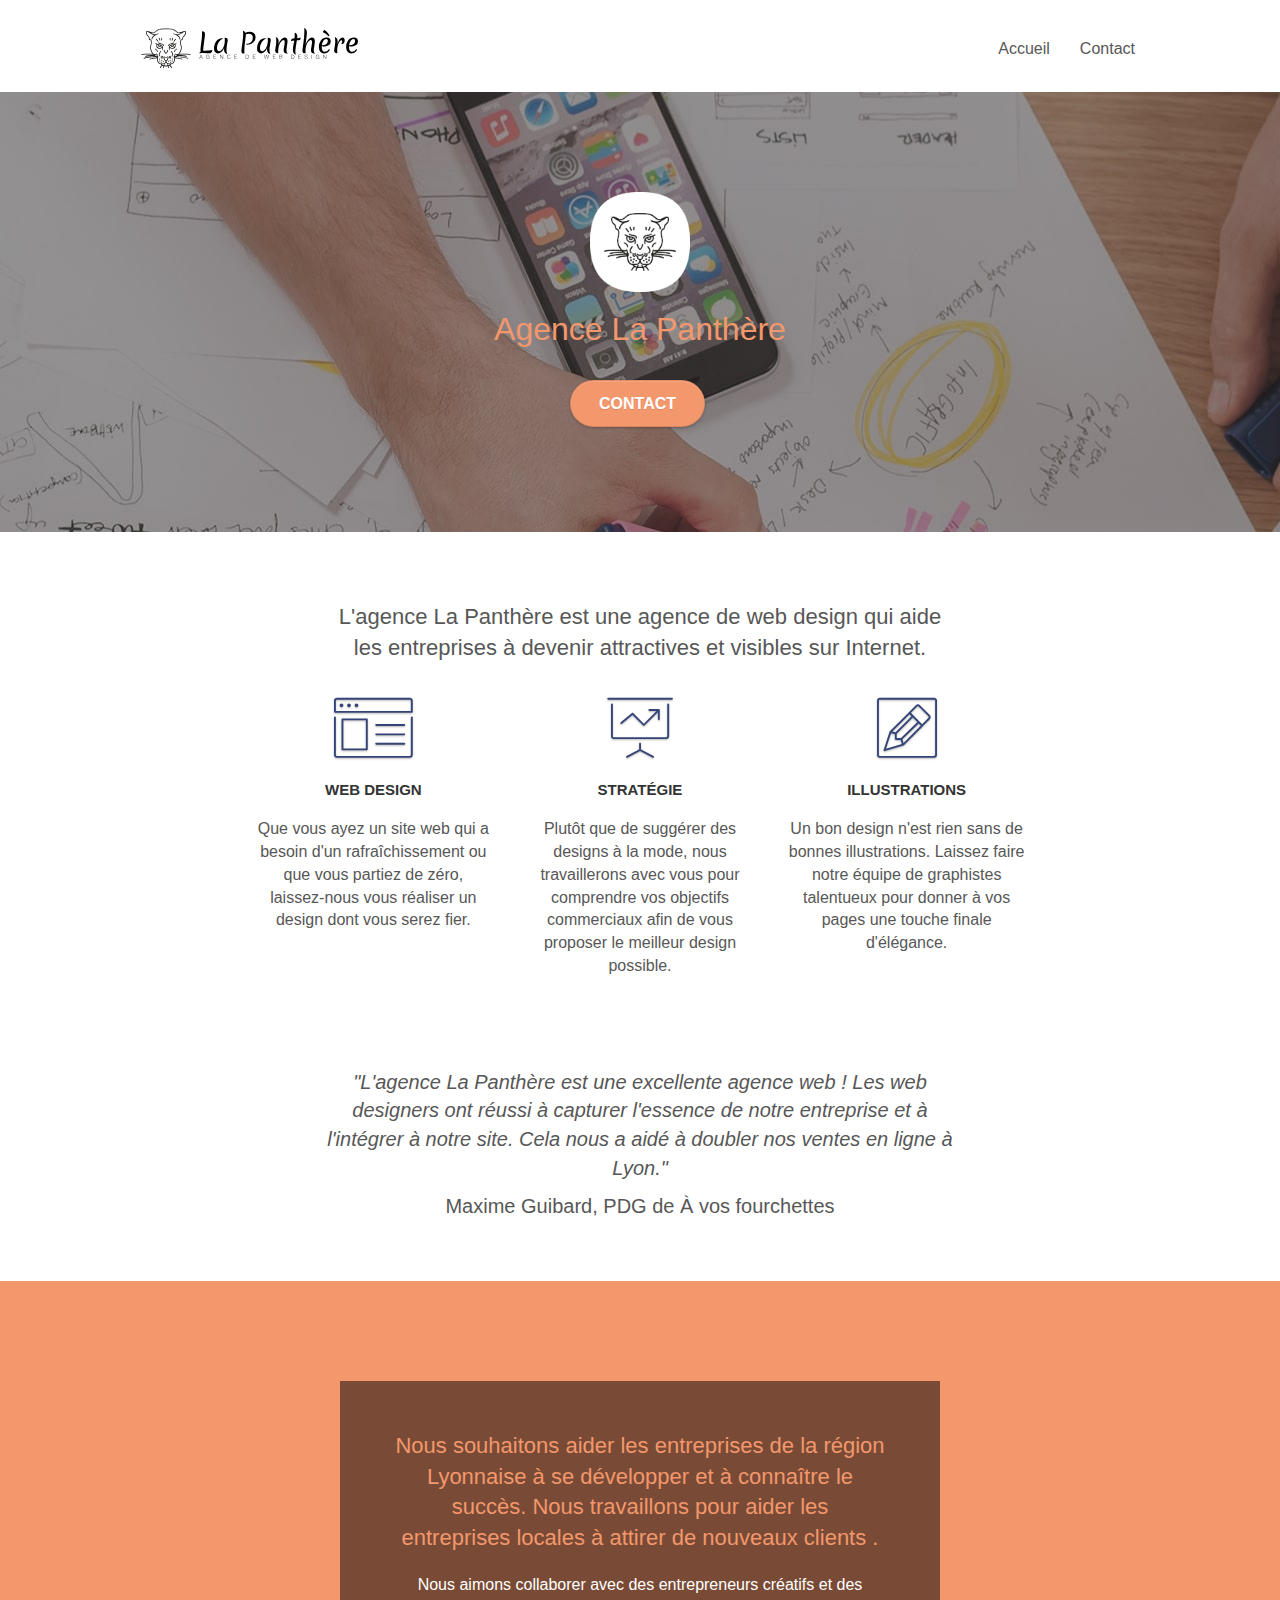
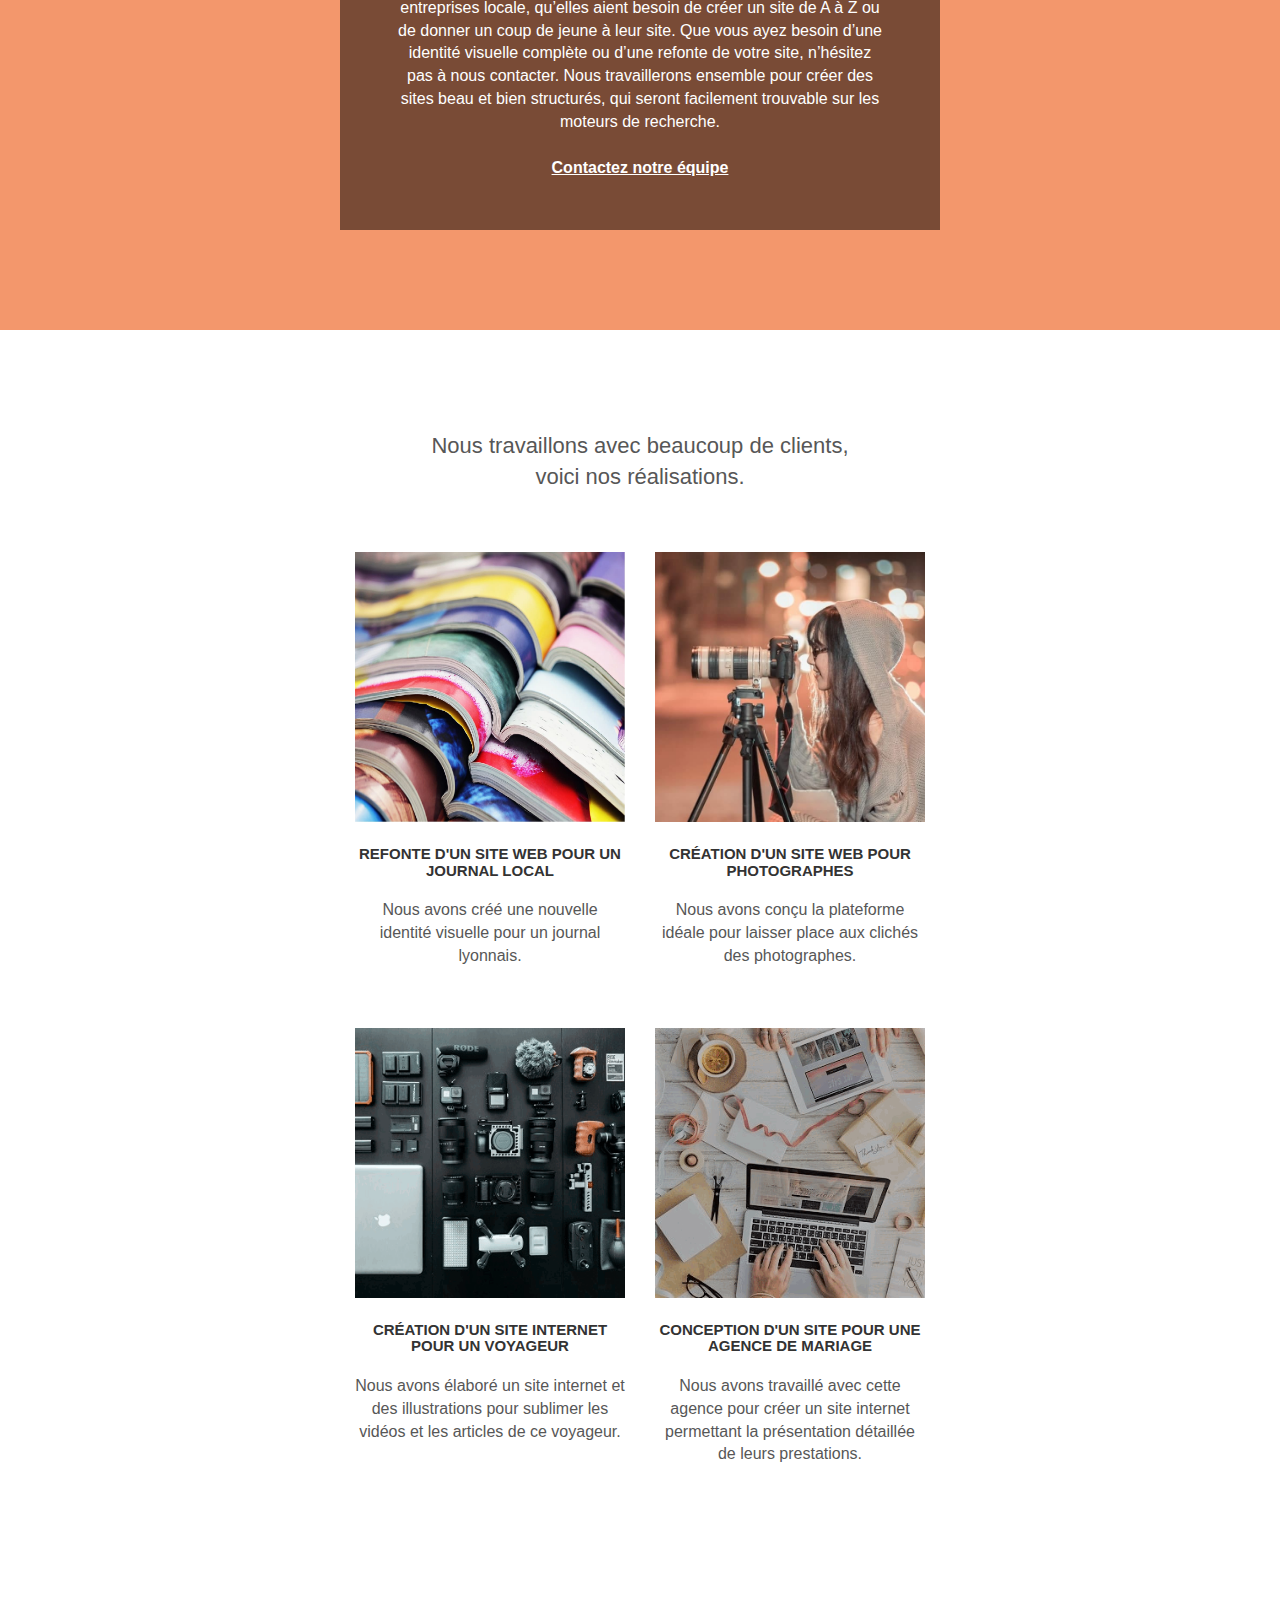
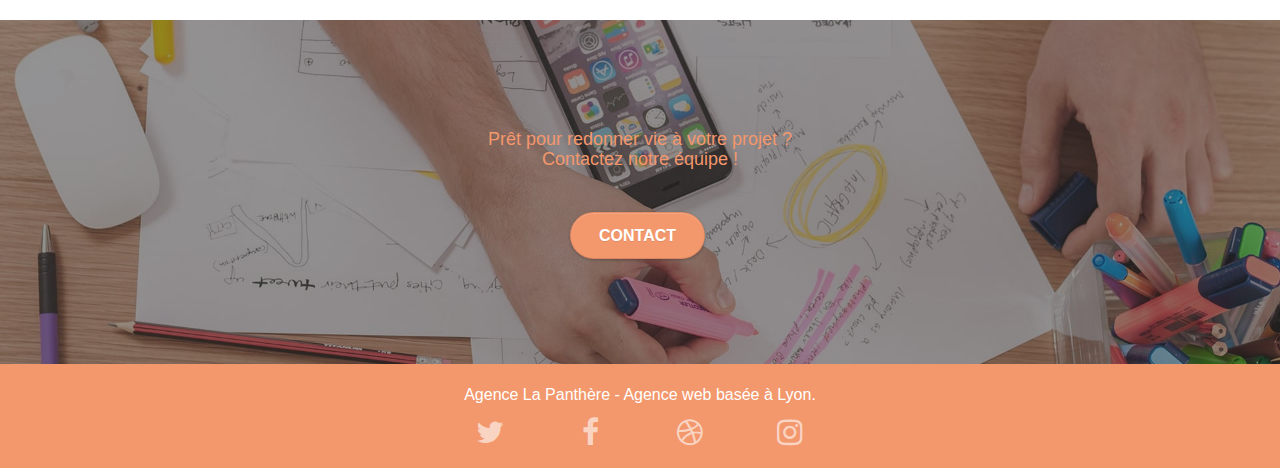
==== index.html @ 5f7db4df "mise en place description, titre, header, main, footer, et alt pour lecteur decran" ====
<!doctype html>
<html lang="fr">
<head>
    <meta charset="utf-8">
    <meta name="keywords" content="Meilleur, Agence, Entreprise, webdesign, web, design, Lyon">
    <meta name="description" content="L'agence la Panthère est une agence de web design qui aide à la création de site web">
    <meta name="viewport" content="width=device-width, initial-scale=1.0, viewport-fit=cover">
    <link rel="shortcut icon" type="image/png" href="favicon.jpg">
    
	<link rel="stylesheet" type="text/css" href="./css/bootstrap.css">
	<link rel="stylesheet" type="text/css" href="style.css">
	<link rel="stylesheet" type="text/css" href="./css/font-awesome.css">
	<link rel="stylesheet" type="text/css" href="./css/et-line.css">
	
    
	<script src="./js/jquery-2.1.0.js"></script>
	<script src="./js/bootstrap.js"></script>
	<script src="./js/blocs.js"></script>
	<script src="./js/jquery.touchSwipe.js" defer></script>
	<script src="./js/gmaps.js"></script>

    <title>La Panthère</title>

    
<!-- Analytics -->
 
<!-- Analytics END -->
    
</head>
<body>
    
<!-- bloc-0 -->
<header class="bloc bgc-white l-bloc " id="bloc-0">
	<div class="container bloc-sm">
		<nav class="navbar row">
			<div class="navbar-header">
				<a class="navbar-brand" href="index.html"><img src="img/agence-la-panthere-monochrome.svg" alt="La Panthère agence de web design basée à Lyon" height="40" /></a>
				<button id="nav-toggle" type="button" class="ui-navbar-toggle navbar-toggle" data-toggle="collapse" data-target=".navbar-1">
					<span class="sr-only">Menu de navigation</span><span class="icon-bar"></span><span class="icon-bar"></span><span class="icon-bar"></span>
				</button>
			</div>
			<div class="collapse navbar-collapse navbar-1 special-dropdown-nav">
				<ul class="site-navigation nav navbar-nav">
					<li>
						<a href="index.html">Accueil</a>
					</li>
					<li>
						<a href="page2.html">Contact</a>
					</li>
				</ul>
			</div>
		</nav>
	</div>
</header>
<!-- bloc-0 END -->
<main class="page-container">
<!-- bloc-1-presentation -->
	<div class="bgc-atomic-tangerine bg-banniere d-bloc bg-t-edge bloc-bg-texture texture-paper b-parallax" id="bloc-1-hero">
		<div class="container bloc-lg">
			<div class="row tight-width-whitespace">
				<div class="col-sm-12">
					<img src="img/logo.png" class="center-block image-resize-mode" width="100" alt="Logo Agence de web design, La Panthère" />
					<h1 class="text-center hero-bloc-text tc-white ">
						Agence La Panthère
					</h1>
					<div class="text-center">
						<a href="page2.html" class="btn btn-lg btn-clean btn-rd cta-hero btn-atomic-tangerine" id="cta-hero">Contact</a>
					</div>
				</div>
			</div>
		</div>
	</div>
	<!-- bloc-1-presentation END -->

	<!-- bloc-2-services -->
	<div class="bloc bgc-white l-bloc" id="bloc-2-services">
		<div class="container bloc-md">
			<div class="row">
				<div class="col-sm-12 text-center">
					<h2 class="TitreInfo" >L'agence La Panthère est une agence de web design qui aide les entreprises à devenir attractives et visibles sur Internet.</h2>
					
				</div>
			</div>
			<div class="row voffset-lg med-width-whitespace">
				<div class="col-sm-4">
					<div class="text-center">
						<span class="et-icon-browser sm-shadow icon-dark-slate-blue icons icon-lg"></span>
					</div>
					<h3 class="mg-md text-center">
						Web design
					</h3>
					<p class="text-center ">
						Que vous ayez un site web qui a besoin d'un rafraîchissement ou que vous partiez de zéro, laissez-nous vous réaliser un design dont vous serez fier.
					</p>
				</div>
				<div class="col-sm-4">
					<div class="text-center">
						<span class="et-icon-presentation sm-shadow icon-dark-slate-blue icons icon-lg"></span>
					</div>
					<h3 class="mg-md text-center">
						Stratégie
					</h3>
					<p class="text-center ">
						Plutôt que de suggérer des designs à la mode, nous travaillerons avec vous pour comprendre vos objectifs commerciaux afin de vous proposer le meilleur design possible.<br>
					</p>
				</div>
				<div class="col-sm-4">
					<div class="text-center">
						<span class="et-icon-edit sm-shadow icon-dark-slate-blue icons icon-lg"></span>
					</div>
					<h3 class="mg-md text-center">
						Illustrations
					</h3>
					<p class="text-center ">
						Un bon design n'est rien sans de bonnes illustrations. Laissez faire notre équipe de graphistes talentueux pour donner à vos pages une touche finale d'élégance.
					</p>
				</div>
			</div>
			<div class="row voffset-lg voffset">
				<div class="col-xs-12 col-md-8 col-md-offset-2 text-center">
					<p class="commentairesAgence">"L'agence La Panthère est une excellente agence web ! Les web designers ont réussi à capturer l'essence de notre entreprise et à l'intégrer à notre site. Cela nous a aidé à doubler nos ventes en ligne à Lyon."</p>
					<p class="auteurCommentaire">Maxime Guibard, PDG de À vos fourchettes</p>

				</div>
			</div>
		</div>
	</div>
	<!-- bloc-2-services END -->

	<!-- bloc-3-what-i-do -->
	<div class="bloc tc-white bgc-atomic-tangerine bg-presentation d-bloc bloc-bg-texture texture-paper b-parallax" id="bloc-3-what-i-do">
		<div class="container bloc-lg">
			<div class="row tight-width-whitespace black-background">
				<div class="col-sm-12">
					<h2 class="mg-md text-center tc-white">
						Nous souhaitons aider les entreprises de la région Lyonnaise à se développer et à connaître le succès. Nous travaillons pour aider les entreprises locales à attirer de nouveaux clients .<br>
					</h2>
					<p class="text-center white">
						Nous aimons collaborer avec des entrepreneurs créatifs et des entreprises locale, qu’elles aient besoin de créer un site de A à Z ou de donner un coup de jeune à leur site. Que vous ayez besoin d’une identité visuelle complète ou d’une refonte de votre site, n’hésitez pas à nous contacter. Nous travaillerons ensemble pour créer des sites beau et bien structurés, qui seront facilement trouvable sur les moteurs de recherche. <br><br><a class="ltc-white bold-link" href="page2.html">Contactez notre équipe</a><br>
					</p>
				</div>
			</div>
		</div>
	</div>
	<!-- bloc-3-what-i-do END -->

	<!-- bloc-4-portfolio -->
	<div class="bloc bgc-white bg-lines-h2-bg bg-repeat l-bloc" id="bloc-4-portfolio">
		<div class="container bloc-lg">
			<div class="row">
				<div class="col-sm-12 text-center">
					<p class="infoTravaux">Nous travaillons avec beaucoup de clients, voici nos réalisations.</p>
					
				</div>
			</div>
			<div class="row tight-width-whitespace portfolio-row">
				<div class="col-sm-6">
					<a href="#" data-lightbox="img/1.jpg" data-gallery-id="gallery-1" data-caption="Refonte d'un site web pour un journal local" data-frame="snapshot-lb"><img src="img/1.jpg" alt="Image de journaux" class="img-responsive portfolio-thumb" /></a>
					<h3 class="mg-md text-center">
						Refonte d'un site web pour un journal local
					</h3>
					<p class="text-center">
						Nous avons créé une nouvelle identité visuelle pour un journal lyonnais.
					</p>
				</div>
				<div class="col-sm-6">
					<a href="#" data-lightbox="img/2.jpg" data-gallery-id="gallery-1" data-caption="Création d'un site web pour photographes" data-frame="snapshot-lb"><img src="img/2.jpg" class="img-responsive portfolio-thumb" alt="Image d'une photographe" /></a>
					<h3 class="mg-md text-center">
						Création d'un site web pour photographes
					</h3>
					<p class="text-center">
						Nous avons conçu la plateforme idéale pour laisser place aux clichés des photographes.
					</p>
				</div>
			</div>
			<div class="row tight-width-whitespace portfolio-row">
				<div class="col-sm-6">
					<a href="#" data-lightbox="img/3.bmp" data-gallery-id="gallery-1" data-caption="Création d'un site internet pour un voyageur" data-frame="snapshot-lb"><img src="img/3.bmp" class="img-responsive portfolio-thumb" alt="Image d'équipements de voyageur"/></a>
					<h3 class="mg-md text-center">
						Création d'un site internet pour un voyageur
					</h3>
					<p class="text-center">
						Nous avons élaboré un site internet et des illustrations pour sublimer les vidéos et les articles de ce voyageur.
					</p>
				</div>
				<div class="col-sm-6">
					<a href="#" data-lightbox="img/4.bmp" data-gallery-id="gallery-1" data-caption="Conception d'un site pour une agence de mariage" data-frame="snapshot-lb"><img src="img/4.bmp" class="img-responsive portfolio-thumb" alt="Image d'une agence de mariage" /></a>
					<h3 class="mg-md text-center">
						Conception d'un site pour une agence de mariage
					</h3>
					<p class="text-center">
						Nous avons travaillé avec cette agence pour créer un site internet permettant la présentation détaillée de leurs prestations.
					</p>
				</div>
			</div>
		</div>
	</div>
	<!-- bloc-4-portfolio END -->

	<!-- bloc-5-cta -->
	<div class="bloc bgc-dark-slate-blue bg-banniere d-bloc bloc-bg-texture texture-paper" id="bloc-5-cta">
		<div class="container bloc-lg">
			<div class="row">
				<h4 class="mg-md text-center tc-white"  >
					Prêt pour redonner vie à votre projet ?<br>Contactez notre équipe !
				</h4>
				<div class="col-sm-12 text-center">
					<a href="page2.html" class="btn btn-atomic-tangerine btn-clean btn-rd btn-lg cta-hero">Contact</a>
				</div>
			</div>
		</div>
	</div>
</main>
<!-- bloc-5-cta END -->

<!-- Footer - bloc-8 -->
<footer class="bloc bgc-atomic-tangerine d-bloc" id="bloc-8">
	<div class="container bloc-sm">
		<div class="row">
			<div class="col-sm-12">
				<p class="text-center white">
					Agence La Panthère - Agence web basée à Lyon.<br>
				</p>
				<div class="row row-no-gutters social">
					<div class="col-sm-3">
						<div class="text-center">
							<a class="social" href="#" alt="Twitter" ><span class="fa fa-twitter icon-md"></span></a>
						</div>
					</div>
					<div class="col-sm-3">
						<div class="text-center">
							<a class="social" href="#" aria-label="Facebook"><span class="fa fa-facebook icon-md"></span></a>
						</div>
					</div>
					<div class="col-sm-3">
						<div class="text-center">
							<a class="social" href="#" aria-label="Dribbble"><span class="fa fa-dribbble icon-md"></span></a>
						</div>
					</div>
					<div class="col-sm-3">
						<div class="text-center">
							<a class="social" href="#" aria-label="Instagram"><span class="fa fa-instagram icon-md"></span></a>
						</div>
					</div>
					
				</div>
				
			</div>
		</div>
	</div>
</footer>
<!-- Footer - bloc-8 END -->
    

</body>
</html>
---- style.css ----
body {
    margin: 0;
    padding: 0;
    background: #FFF;
    overflow-x: hidden;
    -webkit-font-smoothing: antialiased;
    -moz-osx-font-smoothing: grayscale;
}

a,
button {
    transition: all .3s ease-in-out;
    outline: none!important;
}

a:hover {
    text-decoration: none;
    cursor: pointer;
}

#page-loading-blocs-notifaction {
    position: fixed;
    top: 0;
    bottom: 0;
    width: 100%;
    z-index: 100000;
    background: #FFFFFF url("img/pageload-spinner.gif") no-repeat center center;
}

.bloc {
    width: 100%;
    clear: both;
    background: 50% 50% no-repeat;
    padding: 0 50px;
    -webkit-background-size: cover;
    -moz-background-size: cover;
    -o-background-size: cover;
    background-size: cover;
    position: relative;
}

.bloc .container {
    padding-left: 0;
    padding-right: 0;
}

.bloc-lg {
    padding: 100px 50px;
}

.bloc-md {
    padding: 50px;
}

.bloc-sm {
    padding: 20px 50px;
}

.bg-center,
.bg-l-edge,
.bg-r-edge,
.bg-t-edge,
.bg-b-edge,
.bg-tl-edge,
.bg-bl-edge,
.bg-tr-edge,
.bg-br-edge,
.bg-repeat {
    -webkit-background-size: auto!important;
    -moz-background-size: auto!important;
    -o-background-size: auto!important;
    background-size: auto!important;
}

.bg-repeat {
    background: repeat;
}

.bg-t-edge {
    background: top no-repeat;
}

.bloc-bg-texture::before {
    content: "";
    background-size: 2px 2px;
    position: absolute;
    top: 0;
    bottom: 0;
    left: 0;
    right: 0;
}

.texture-paper::before {
    
    background-size: 280px 280px;
}

.b-parallax {
    background-attachment: fixed;
}

.d-bloc {
    color: rgba(255, 255, 255, .7);
}

.d-bloc button:hover {
    color: rgba(255, 255, 255, .9);
}

.d-bloc .icon-round,
.d-bloc .icon-square,
.d-bloc .icon-rounded,
.d-bloc .icon-semi-rounded-a,
.d-bloc .icon-semi-rounded-b {
    border-color: rgba(255, 255, 255, .9);
}

.d-bloc .divider-h span {
    border-color: rgba(255, 255, 255, .2);
}

.d-bloc .a-btn,
.d-bloc .navbar a,
.d-bloc .navbar-brand,
.d-bloc a .icon-sm,
.d-bloc a .icon-md,
.d-bloc a .icon-lg,
.d-bloc a .icon-xl,
.d-bloc h1 a,
.d-bloc h2 a,
.d-bloc h3 a,
.d-bloc h4 a,
.d-bloc h5 a,
.d-bloc h6 a,
.d-bloc p a {
    color: rgba(255, 255, 255, .6);
}

.d-bloc .a-btn:hover,
.d-bloc .navbar a:hover,
.d-bloc .navbar-brand:hover,
.d-bloc a:hover .icon-sm,
.d-bloc a:hover .icon-md,
.d-bloc a:hover .icon-lg,
.d-bloc a:hover .icon-xl,
.d-bloc h1 a:hover,
.d-bloc h2 a:hover,
.d-bloc h3 a:hover,
.d-bloc h4 a:hover,
.d-bloc h5 a:hover,
.d-bloc h6 a:hover,
.d-bloc p a:hover {
    color: rgba(255, 255, 255, 1);
}

.d-bloc .navbar-toggle .icon-bar {
    background: rgba(255, 255, 255, 1);
}

.d-bloc .btn-wire,
.d-bloc .btn-wire:hover {
    color: rgba(255, 255, 255, 1);
    border-color: rgba(255, 255, 255, 1);
}

.d-bloc .panel {
    color: rgba(0, 0, 0, .5);
}

.d-bloc .panel button:hover {
    color: rgba(0, 0, 0, .7);
}

.d-bloc .panel icon {
    border-color: rgba(0, 0, 0, .7);
}

.d-bloc .panel .divider-h span {
    border-color: rgba(0, 0, 0, .1);
}

.d-bloc .panel .a-btn {
    color: rgba(0, 0, 0, .6);
}

.d-bloc .panel .a-btn:hover {
    color: rgba(0, 0, 0, 1);
}

.d-bloc .panel .btn-wire,
.d-bloc .panel .btn-wire:hover {
    color: rgba(0, 0, 0, .7);
    border-color: rgba(0, 0, 0, .3);
}

.d-bloc .panel,
.l-bloc {
    color: rgba(0, 0, 0, .5);
}

.d-bloc .panel button:hover,
.l-bloc button:hover {
    color: rgba(0, 0, 0, .7);
}

.l-bloc .icon-round,
.l-bloc .icon-square,
.l-bloc .icon-rounded,
.l-bloc .icon-semi-rounded-a,
.l-bloc .icon-semi-rounded-b {
    border-color: rgba(0, 0, 0, .7);
}

.d-bloc .panel .divider-h span,
.l-bloc .divider-h span {
    border-color: rgba(0, 0, 0, .1);
}

.d-bloc .panel .a-btn,
.l-bloc .a-btn,
.l-bloc .navbar a,
.l-bloc .navbar-brand,
.l-bloc a .icon-sm,
.l-bloc a .icon-md,
.l-bloc a .icon-lg,
.l-bloc a .icon-xl,
.l-bloc h1 a,
.l-bloc h2 a,
.l-bloc h3 a,
.l-bloc h4 a,
.l-bloc h5 a,
.l-bloc h6 a,
.l-bloc p a {
    color: rgba(0, 0, 0, .6);
}

.d-bloc .panel .a-btn:hover,
.l-bloc .a-btn:hover,
.l-bloc .navbar a:hover,
.l-bloc .navbar-brand:hover,
.l-bloc a:hover .icon-sm,
.l-bloc a:hover .icon-md,
.l-bloc a:hover .icon-lg,
.l-bloc a:hover .icon-xl,
.l-bloc h1 a:hover,
.l-bloc h2 a:hover,
.l-bloc h3 a:hover,
.l-bloc h4 a:hover,
.l-bloc h5 a:hover,
.l-bloc h6 a:hover,
.l-bloc p a:hover {
    color: rgba(0, 0, 0, 1);
}

.l-bloc .navbar-toggle .icon-bar {
    color: rgba(0, 0, 0, .6);
}

.d-bloc .panel .btn-wire,
.d-bloc .panel .btn-wire:hover,
.l-bloc .btn-wire,
.l-bloc .btn-wire:hover {
    color: rgba(0, 0, 0, .7);
    border-color: rgba(0, 0, 0, .3);
}

.voffset {
    margin-top: 30px;
}

.voffset-lg {
    margin-top: 80px;
}

.row-no-gutters {
    margin-right: 0;
    margin-left: 0;
}

.row.row-no-gutters > [class^="col-"],
.row.row-no-gutters > [class*=" col-"] {
    padding-right: 0;
    padding-left: 0;
}

#bloc-1-hero h1 {
    font-size: 32px;
}

.navbar {
    margin-bottom: 0;
    z-index: 1;
}

.navbar-brand {
    height: auto;
    padding: 3px 15px;
    font-size: 25px;
    font-weight: normal;
    font-weight: 600;
    line-height: 44px;
}

.navbar-brand img {
    max-height: 200px;
    margin: 0 5px 0 0;
    display: inline;
}

.navbar-brand img[src$=svg] {
    min-width: 100px;
}

.nav-center .navbar-brand img {
    margin: 0;
}

.navbar .nav {
    padding-top: 2px;
    margin-right: -16px;
    float: right;
    z-index: 1;
}

.nav > li {
    float: left;
    margin-top: 4px;
    font-size: 16px;
}

.navbar-nav .open .dropdown-menu > li > a {
    text-align: inherit;
}

.nav > li a:hover,
.nav > li a:focus {
    background: transparent;
}

.navbar-toggle {
    margin: 10px 10px 0 0;
    border: 0px;
}

.navbar-toggle:hover {
    background: transparent!important;
}

.navbar-toggle .icon-bar {
    background-color: rgba(0, 0, 0, .5);
    width: 26px;
}

.nav-invert .navbar .nav {
    float: left;
}

.nav-invert .navbar-header,
.nav-invert .navbar-brand {
    float: right;
    position: relative;
    z-index: 2;
}

@media (min-width: 768px) {
    .site-navigation {
        position: absolute;
        top: 50%;
        right: 20px;
        transform: translate(0, -50%);
        -webkit-transform: translateY(-50%);
    }
    .nav > li .dropdown-menu a,
    .nav > li .dropdown-menu a:hover {
        color: #484848;
    }
    .nav-invert .site-navigation {
        left: 0;
        right: 0;
    }
    .nav-center {
        text-align: center;
    }
    .nav-center .navbar-header {
        width: 100%;
    }
    .nav-center .navbar-header,
    .nav-center .navbar-brand,
    .nav-center .nav > li {
        float: none;
        display: inline-block;
    }
    .nav-center .site-navigation {
        position: relative;
        width: 100%;
        right: 0;
        margin-right: 0px;
        margin-top: 20px;
    }
    .nav-center.mini-nav .navbar-toggle {
        float: none;
        margin: 10px auto 0;
    }
}

.nav > li > .dropdown a {
    background: none!important;
    display: block;
    padding: 14px 15px;
}

nav .caret {
    margin: 0 5px;
}

.dropdown-menu .dropdown-menu {
    top: -8px;
    left: 100%;
}

.dropdown-menu .dropmenu-flow-right {
    top: 100%;
    left: 0;
    margin-left: -1px;
    border-top-left-radius: 0;
    border-top-right-radius: 0;
}

.dropdown-menu .dropdown span {
    border: 4px solid black;
    border-top-color: transparent;
    border-right-color: transparent;
    border-bottom-color: transparent;
    margin: 6px -5px 0 0!important;
    float: right;
}

.mg-md {
    margin-top: 10px;
    margin-bottom: 20px;
}

.mg-lg {
    margin-top: 10px;
    margin-bottom: 40px;
}

.btn {
    margin: 0 5px 5px 0;
}

.btn.pull-right {
    margin: 0 0 5px 5px;
}

.btn-d,
.btn-d:hover,
.btn-d:focus {
    color: #FFF;
    background: rgba(0, 0, 0, .3);
}

button {
    outline: none!important;
}

.btn-rd {
    border-radius: 40px;
}

.btn-clean {
    border: 1px solid rgba(0, 0, 0, .08);
    border-bottom-color: rgba(0, 0, 0, .1);
    text-shadow: 0 1px 0 rgba(0, 0, 1, .1);
    box-shadow: 0 1px 3px rgba(0, 0, 1, .25), inset 0 1px 0 0 rgba(255, 255, 255, .15);
}

.icon-md {
    font-size: 30px!important;
}

.icon-lg {
    font-size: 60px!important;
}

.sm-shadow {
    text-shadow: 0 1px 2px rgba(0, 0, 0, .3);
}

.panel-sq,
.panel-sq .panel-heading,
.panel-sq .panel-footer {
    border-radius: 0;
}

.panel-rd {
    border-radius: 30px;
}

.panel-rd .panel-heading {
    border-radius: 29px 29px 0 0;
}

.panel-rd .panel-footer {
    border-radius: 0 0 29px 29px;
}

.form-control {
    border-color: rgba(0, 0, 0, .1);
    box-shadow: none;
}

.scrollToTop {
    width: 40px;
    height: 40px;
    position: fixed;
    bottom: 20px;
    right: 20px;
    opacity: 0;
    z-index: 500;
    transition: all .3s ease-in-out;
}

.scrollToTop span {
    margin-top: 6px;
}

.showScrollTop {
    font-size: 14px;
    opacity: 1;
}

a[data-lightbox] {
    position: relative;
    display: block;
    text-align: center;
}

a[data-lightbox]:hover::before {
    content: "+";
    font-family: "HelveticaNeue-Light", "Helvetica Neue Light", "Helvetica Neue", Helvetica, Arial;
    font-size: 32px;
    width: 50px;
    height: 50px;
    margin-left: -25px;
    border-radius: 50%;
    background: rgba(0, 0, 0, .6);
    color: #FFF;
    font-weight: 100;
    z-index: 1;
    position: absolute;
    top: 50%;
    transform: translateY(-50%);
    -webkit-transform: translateY(-50%);
}

a[data-lightbox]:hover img {
    opacity: 0.6;
    -webkit-animation-fill-mode: none;
    animation-fill-mode: none;
}

#lightbox-modal {
    display: flex;
    align-items: center;
}

#lightbox-modal .modal-dialog {
    width: 90%;
    max-width: 900px;
    margin: 0 auto 0;
}

#lightbox-modal .modal-dialog img {
    max-height: 90vh;
    margin: 0 auto;
}

.lightbox-caption {
    padding: 20px;
    color: #FFF;
    background: rgba(0, 0, 0, .5);
    position: absolute;
    left: 15px;
    right: 15px;
    bottom: 5px;
}

.close-lightbox {
    color: #FFF;
    font-size: 30px;
    position: absolute;
    top: 20px;
    right: 20px;
    z-index: 20;
    background: rgba(0, 0, 0, .5);
    border: none;
    line-height: 30px;
    padding: 0 9px 5px;
    opacity: 0.3;
}

.close-lightbox:hover,
.next-lightbox:hover,
.prev-lightbox:hover {
    opacity: 1.0;
    color: #FFF;
}

.next-lightbox,
.prev-lightbox {
    font-size: 20px;
    color: rgba(255, 255, 255, .9);
    background: rgba(0, 0, 0, .5);
    transition: all .2s ease-in-out;
    position: absolute;
    top: 45%;
    z-index: 1;
    opacity: 0.4;
}

.next-lightbox {
    padding: 6px 8px 1px 13px;
    right: 25px;
}

.prev-lightbox {
    padding: 6px 13px 1px 10px;
    left: 25px;
}

.snapshot-lb .modal-body {
    padding-bottom: 45px;
}

.snapshot-lb .lightbox-caption {
    padding: 0;
    color: rgba(0, 0, 0, .5);
    background: none;
}

h1,
h2,
h3,
h4,
h5,
h6,
p,
label,
.btn,
a {
    font-family: "helvetica";
    font-weight: 400;
    color: #575757!important;
}

.container {
    max-width: 1000px;
}

.hero-bloc-text {
    font-size: 38px;
}

.hero-bloc-text-sub {
    font-size: 36px;
}

.statement-bloc-text {
    line-height: 26px;
    font-style: italic;
    font-size: 20px;
    text-align: center;
    font-weight: lighter;
    max-width: 520px;
    margin: auto auto auto auto;
}

p {
    font-size: 16px;
}

.commentairesAgence {

    font-style: italic;
    font-size: 2rem;
}


.auteurCommentaire {
    font-size: 2rem;
    
}

.infoTravaux {
    font-size: 2.2rem;
    padding: 0 27%;
}

.tight-width-whitespace {
    max-width: 600px;
    margin: auto auto auto auto;
}

.h1 {
    font-size: 20px;
    font-family: "Open Sans";
}

.cta-hero {
    margin-top: 22px;
    color: #FFFFFF!important;
    text-transform: uppercase;
    padding: 12px 28px 12px 28px;
    font-size: 16px;
    font-weight: 700;
}

.social {
    max-width: 400px;
    margin: auto auto auto auto;
}

h2 {
    font-size: 22px;
    line-height: 1.4em;
}

h3 {
    font-size: 15px;
    text-transform: uppercase;
    font-weight: 700;
    color: #333333!important;
}

.med-width-whitespace {
    max-width: 800px;
    margin: auto auto auto auto;
    box-shadow: 0px 0px 0px #000000;
}

h1 {
    color: #333333!important;
}

.TitreInfo {
    padding: 0 19%;
}

h4 {
    color: #333333!important;
}

.icons {
    margin-bottom: 14px;
    margin-top: 24px;
}

.white {
    color: #FFFFFF!important;
}

.portfolio-thumb {
    margin-bottom: 24px;
}

.portfolio-row {
    margin-bottom: 44px;
    margin-top: 50px;
}

.avatar {
    box-shadow: 0px 4px 9px rgba(0, 0, 0, 0.3);
}

.black-background {
    background-color: rgba(0, 0, 0, 0.5);
    padding: 40px 40px 40px 40px;
}

.bold-link {
    font-weight: 900;
    text-decoration: underline!important;
}

.bgc-white {
    background-color: #FFFFFF;
}

.bgc-dark-slate-blue {
    background-color: #364577;
}

.bgc-atomic-tangerine {
    background-color: #F3976C;
}

.tc-white {
    color: #F3976C!important;
}

.color-white {
    color: #FFF !important;
}

.btn-atomic-tangerine {
    background: #F3976C;
    color: #FFFFFF!important;
}

.btn-atomic-tangerine:hover {
    background: #c27956!important;
    color: #FFFFFF!important;
}

.ltc-white {
    color: #FFFFFF!important;
}

.ltc-white:hover {
    color: #cccccc!important;
}

.ltc-atomic-tangerine {
    color: #F3976C!important;
}

.ltc-atomic-tangerine:hover {
    color: #c27956!important;
}

.icon-dark-slate-blue {
    color: #364577!important;
    border-color: #364577!important;
}

.bg-dots-bg {
    background-image: url("img/agence-la-panthere.jpg");
}



.bg-banniere {
    background-image: url("img/agence-la-panthere.jpg");
    
}

.bg-presentation {
    background-image: url("img/image-de-presentation.bmp");
}

@media (max-width: 1024px) {
    .bloc {
        padding-left: 20px;
        padding-right: 20px;
    }
    .bloc.full-width-bloc,
    .bloc-tile-2.full-width-bloc .container,
    .bloc-tile-3.full-width-bloc .container,
    .bloc-tile-4.full-width-bloc .container {
        padding-left: 0;
        padding-right: 0;
    }
}

@media (max-width: 992px) and (min-width: 768px) {
    .navbar .nav {
        max-width: 80%
    }
    .nav-center.navbar .nav {
        max-width: 100%
    }
    .col-sm-12 {
        float: initial;
    }
}

@media only screen and (min-device-width: 768px) and (max-device-width: 1024px) and (orientation: landscape) {
    .b-parallax {
        background-attachment: scroll;
    }
}

@media only screen and (min-device-width: 1024px) and (max-device-width: 1366px) and (-webkit-min-device-pixel-ratio: 1.5) {
    .b-parallax {
        background-attachment: scroll;
    }
}

@media (max-width: 991px) {
    .container {
        width: 100%;
    }
    .b-parallax {
        background-attachment: scroll;
    }
    .page-container,
    #hero-bloc {
        overflow-x: hidden;
        position: relative;
    }
    .bloc {
        padding-left: constant(safe-area-inset-left);
        padding-right: constant(safe-area-inset-right);
    }
    .bloc-group,
    .bloc-group .bloc {
        display: block;
        width: 100%;
    }
    .bloc-fill-screen .fill-bloc-top-edge,
    .bloc-fill-screen .fill-bloc-bottom-edge {
        padding: 0 20px;
        padding-left: constant(safe-area-inset-left);
        padding-right: constant(safe-area-inset-right);
    }
}

@media (max-width: 767px) {
    .page-container {
        overflow-x: hidden;
        position: relative;
    }
    h1,
    h2,
    h3,
    h4,
    h5,
    h6,
    p,
    #disqus_thread {
        padding-left: 10px!important;
        padding-right: 10px!important;
    }
    .b-parallax {
        background-attachment: scroll;
    }
    .navbar .nav {
        padding-top: 0;
        border-top: 1px solid rgba(0, 0, 0, .2);
        float: none!important;
    }
    .navbar.row {
        margin-left: 0;
        margin-right: 0;
    }
    .site-navigation {
        position: inherit;
        transform: none;
        -webkit-transform: none;
        -ms-transform: none;
    }
    .nav > li {
        margin-top: 0;
        border-bottom: 1px solid rgba(0, 0, 0, .1);
        background: rgba(0, 0, 0, .05);
        text-align: left;
        padding-left: 15px;
        width: 100%;
    }
    .nav > li:hover {
        background: rgba(0, 0, 0, .08);
    }

    img, .img-responsive {

        display: initial;

    }
    .dropdown .dropdown a .caret {
        float: none;
        margin: 5px 0 0 10px!important;
        border: 4px solid black;
        border-bottom-color: transparent;
        border-right-color: transparent;
        border-left-color: transparent;
    }
    #hero-bloc .navbar .nav {
        background: rgba(0, 0, 0, .8);
    }
    #hero-bloc .navbar .nav a {
        color: rgba(255, 255, 255, .6);
    }
    .hero {
        padding: 50px 0;
    }
    .hero-nav {
        left: -1px;
        right: -1px;
    }
    .navbar-collapse {
        padding: 0;
        overflow-x: hidden;
        -webkit-box-shadow: none;
        box-shadow: none;
    }
    .navbar-brand img {
        max-height: 40px;
        width: auto;
    }
    .nav-invert .navbar-header {
        float: none;
        width: 100%;
    }
    .nav-invert .navbar-toggle {
        float: left;
        margin-left: 10px;
    }
    .bloc {
        padding-left: 0;
        padding-right: 0;
    }
    .bloc-xxl,
    .bloc-xl,
    .bloc-lg {
        padding: 40px 0;
    }
    .bloc-sm,
    .bloc-md {
        padding-left: 0;
        padding-right: 0;
    }
    .bloc-tile-2 .container,
    .bloc-tile-3 .container,
    .bloc-tile-4 .container,
    .bloc-fill-screen .fill-bloc-top-edge,
    .bloc-fill-screen .fill-bloc-bottom-edge {
        padding-left: 0;
        padding-right: 0;
    }
    .a-block {
        padding: 0 10px;
    }
    .btn-dwn {
        display: none;
    }
    .voffset {
        margin-top: 5px;
    }
    .voffset-md {
        margin-top: 20px;
    }
    .voffset-lg {
        margin-top: 30px;
    }
    form {
        padding: 5px;
    }
    .close-lightbox {
        display: inline-block;
    }
    .blocsapp-device-iphone5 {
        background-size: 216px 425px;
        padding-top: 60px;
        width: 216px;
        height: 425px;
    }
    .blocsapp-device-iphone5 img {
        width: 180px;
        height: 320px;
    }
}

@media (max-width: 400px) {
    .bloc {
        padding-left: 0;
        padding-right: 0;
    }
}

@media (max-width: 767px) {
    .bloc-mob-center-text {
        text-align: center;
    }
}
---- css/et-line.css ----
@font-face {
    font-family: et-line;
    src: url(../fonts/et-line.eot);
    src: url(../fonts/et-line.eot?#iefix) format('embedded-opentype'), url(../fonts/et-line.woff) format('woff'), url(../fonts/et-line.ttf) format('truetype'), url(../fonts/et-line.svg#et-line) format('svg');
    font-weight: 400;
    font-style: normal
}

.et-icon-adjustments,
.et-icon-alarmclock,
.et-icon-anchor,
.et-icon-aperture,
.et-icon-attachment,
.et-icon-bargraph,
.et-icon-basket,
.et-icon-beaker,
.et-icon-bike,
.et-icon-book-open,
.et-icon-briefcase,
.et-icon-browser,
.et-icon-calendar,
.et-icon-camera,
.et-icon-caution,
.et-icon-chat,
.et-icon-circle-compass,
.et-icon-clipboard,
.et-icon-clock,
.et-icon-cloud,
.et-icon-compass,
.et-icon-desktop,
.et-icon-dial,
.et-icon-document,
.et-icon-documents,
.et-icon-download,
.et-icon-dribbble,
.et-icon-edit,
.et-icon-envelope,
.et-icon-expand,
.et-icon-facebook,
.et-icon-flag,
.et-icon-focus,
.et-icon-gears,
.et-icon-genius,
.et-icon-gift,
.et-icon-global,
.et-icon-globe,
.et-icon-googleplus,
.et-icon-grid,
.et-icon-happy,
.et-icon-hazardous,
.et-icon-heart,
.et-icon-hotairballoon,
.et-icon-hourglass,
.et-icon-key,
.et-icon-laptop,
.et-icon-layers,
.et-icon-lifesaver,
.et-icon-lightbulb,
.et-icon-linegraph,
.et-icon-linkedin,
.et-icon-lock,
.et-icon-magnifying-glass,
.et-icon-map,
.et-icon-map-pin,
.et-icon-megaphone,
.et-icon-mic,
.et-icon-mobile,
.et-icon-newspaper,
.et-icon-notebook,
.et-icon-paintbrush,
.et-icon-paperclip,
.et-icon-pencil,
.et-icon-phone,
.et-icon-picture,
.et-icon-pictures,
.et-icon-piechart,
.et-icon-presentation,
.et-icon-pricetags,
.et-icon-printer,
.et-icon-profile-female,
.et-icon-profile-male,
.et-icon-puzzle,
.et-icon-quote,
.et-icon-recycle,
.et-icon-refresh,
.et-icon-ribbon,
.et-icon-rss,
.et-icon-sad,
.et-icon-scissors,
.et-icon-scope,
.et-icon-search,
.et-icon-shield,
.et-icon-speedometer,
.et-icon-strategy,
.et-icon-streetsign,
.et-icon-tablet,
.et-icon-target,
.et-icon-telescope,
.et-icon-toolbox,
.et-icon-tools,
.et-icon-tools-2,
.et-icon-trophy,
.et-icon-tumblr,
.et-icon-twitter,
.et-icon-upload,
.et-icon-video,
.et-icon-wallet,
.et-icon-wine {
    font-family: et-line;
    speak: none;
    font-style: normal;
    font-weight: 400;
    font-variant: normal;
    text-transform: none;
    line-height: 1;
    -webkit-font-smoothing: antialiased;
    -moz-osx-font-smoothing: grayscale;
    display: inline-block
}

.et-icon-mobile:before {
    content: "\e000"
}

.et-icon-laptop:before {
    content: "\e001"
}

.et-icon-desktop:before {
    content: "\e002"
}

.et-icon-tablet:before {
    content: "\e003"
}

.et-icon-phone:before {
    content: "\e004"
}

.et-icon-document:before {
    content: "\e005"
}

.et-icon-documents:before {
    content: "\e006"
}

.et-icon-search:before {
    content: "\e007"
}

.et-icon-clipboard:before {
    content: "\e008"
}

.et-icon-newspaper:before {
    content: "\e009"
}

.et-icon-notebook:before {
    content: "\e00a"
}

.et-icon-book-open:before {
    content: "\e00b"
}

.et-icon-browser:before {
    content: "\e00c"
}

.et-icon-calendar:before {
    content: "\e00d"
}

.et-icon-presentation:before {
    content: "\e00e"
}

.et-icon-picture:before {
    content: "\e00f"
}

.et-icon-pictures:before {
    content: "\e010"
}

.et-icon-video:before {
    content: "\e011"
}

.et-icon-camera:before {
    content: "\e012"
}

.et-icon-printer:before {
    content: "\e013"
}

.et-icon-toolbox:before {
    content: "\e014"
}

.et-icon-briefcase:before {
    content: "\e015"
}

.et-icon-wallet:before {
    content: "\e016"
}

.et-icon-gift:before {
    content: "\e017"
}

.et-icon-bargraph:before {
    content: "\e018"
}

.et-icon-grid:before {
    content: "\e019"
}

.et-icon-expand:before {
    content: "\e01a"
}

.et-icon-focus:before {
    content: "\e01b"
}

.et-icon-edit:before {
    content: "\e01c"
}

.et-icon-adjustments:before {
    content: "\e01d"
}

.et-icon-ribbon:before {
    content: "\e01e"
}

.et-icon-hourglass:before {
    content: "\e01f"
}

.et-icon-lock:before {
    content: "\e020"
}

.et-icon-megaphone:before {
    content: "\e021"
}

.et-icon-shield:before {
    content: "\e022"
}

.et-icon-trophy:before {
    content: "\e023"
}

.et-icon-flag:before {
    content: "\e024"
}

.et-icon-map:before {
    content: "\e025"
}

.et-icon-puzzle:before {
    content: "\e026"
}

.et-icon-basket:before {
    content: "\e027"
}

.et-icon-envelope:before {
    content: "\e028"
}

.et-icon-streetsign:before {
    content: "\e029"
}

.et-icon-telescope:before {
    content: "\e02a"
}

.et-icon-gears:before {
    content: "\e02b"
}

.et-icon-key:before {
    content: "\e02c"
}

.et-icon-paperclip:before {
    content: "\e02d"
}

.et-icon-attachment:before {
    content: "\e02e"
}

.et-icon-pricetags:before {
    content: "\e02f"
}

.et-icon-lightbulb:before {
    content: "\e030"
}

.et-icon-layers:before {
    content: "\e031"
}

.et-icon-pencil:before {
    content: "\e032"
}

.et-icon-tools:before {
    content: "\e033"
}

.et-icon-tools-2:before {
    content: "\e034"
}

.et-icon-scissors:before {
    content: "\e035"
}

.et-icon-paintbrush:before {
    content: "\e036"
}

.et-icon-magnifying-glass:before {
    content: "\e037"
}

.et-icon-circle-compass:before {
    content: "\e038"
}

.et-icon-linegraph:before {
    content: "\e039"
}

.et-icon-mic:before {
    content: "\e03a"
}

.et-icon-strategy:before {
    content: "\e03b"
}

.et-icon-beaker:before {
    content: "\e03c"
}

.et-icon-caution:before {
    content: "\e03d"
}

.et-icon-recycle:before {
    content: "\e03e"
}

.et-icon-anchor:before {
    content: "\e03f"
}

.et-icon-profile-male:before {
    content: "\e040"
}

.et-icon-profile-female:before {
    content: "\e041"
}

.et-icon-bike:before {
    content: "\e042"
}

.et-icon-wine:before {
    content: "\e043"
}

.et-icon-hotairballoon:before {
    content: "\e044"
}

.et-icon-globe:before {
    content: "\e045"
}

.et-icon-genius:before {
    content: "\e046"
}

.et-icon-map-pin:before {
    content: "\e047"
}

.et-icon-dial:before {
    content: "\e048"
}

.et-icon-chat:before {
    content: "\e049"
}

.et-icon-heart:before {
    content: "\e04a"
}

.et-icon-cloud:before {
    content: "\e04b"
}

.et-icon-upload:before {
    content: "\e04c"
}

.et-icon-download:before {
    content: "\e04d"
}

.et-icon-target:before {
    content: "\e04e"
}

.et-icon-hazardous:before {
    content: "\e04f"
}

.et-icon-piechart:before {
    content: "\e050"
}

.et-icon-speedometer:before {
    content: "\e051"
}

.et-icon-global:before {
    content: "\e052"
}

.et-icon-compass:before {
    content: "\e053"
}

.et-icon-lifesaver:before {
    content: "\e054"
}

.et-icon-clock:before {
    content: "\e055"
}

.et-icon-aperture:before {
    content: "\e056"
}

.et-icon-quote:before {
    content: "\e057"
}

.et-icon-scope:before {
    content: "\e058"
}

.et-icon-alarmclock:before {
    content: "\e059"
}

.et-icon-refresh:before {
    content: "\e05a"
}

.et-icon-happy:before {
    content: "\e05b"
}

.et-icon-sad:before {
    content: "\e05c"
}

.et-icon-facebook:before {
    content: "\e05d"
}

.et-icon-twitter:before {
    content: "\e05e"
}

.et-icon-googleplus:before {
    content: "\e05f"
}

.et-icon-rss:before {
    content: "\e060"
}

.et-icon-tumblr:before {
    content: "\e061"
}

.et-icon-linkedin:before {
    content: "\e062"
}

.et-icon-dribbble:before {
    content: "\e063"
}
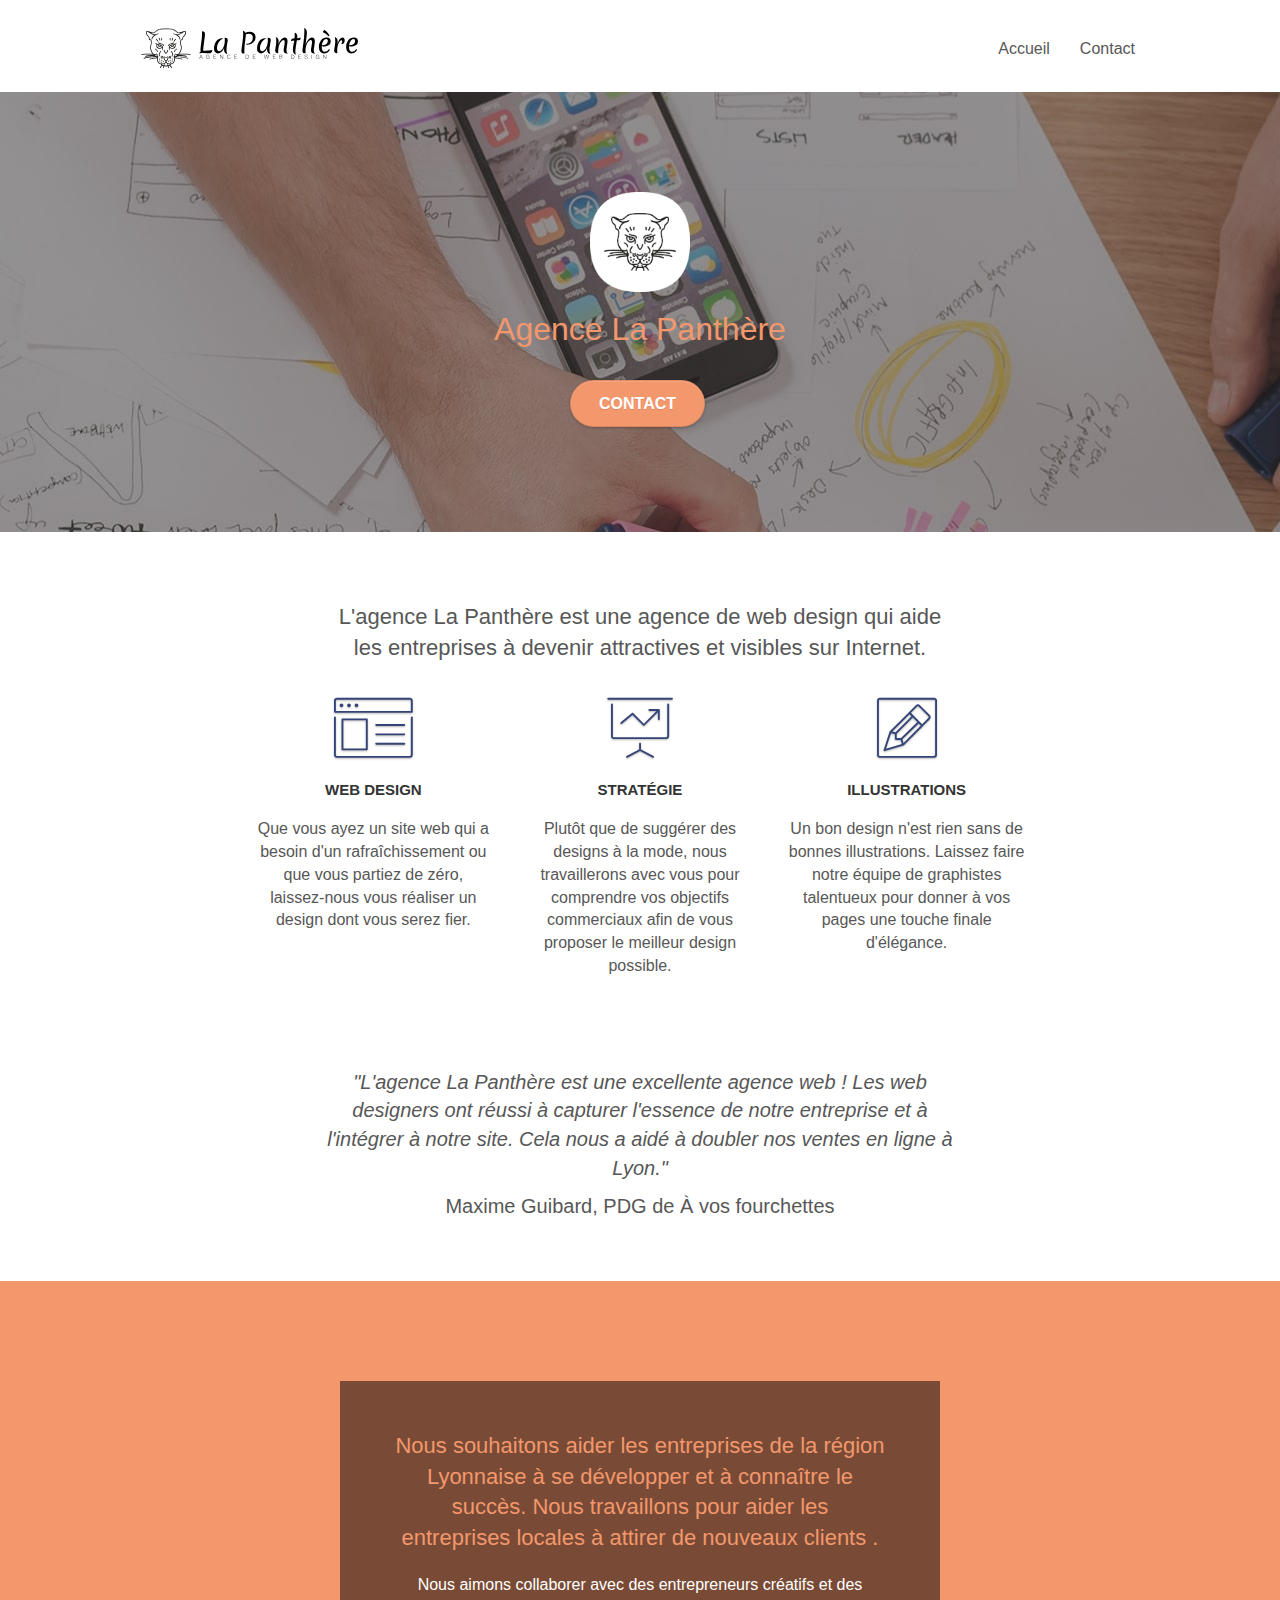
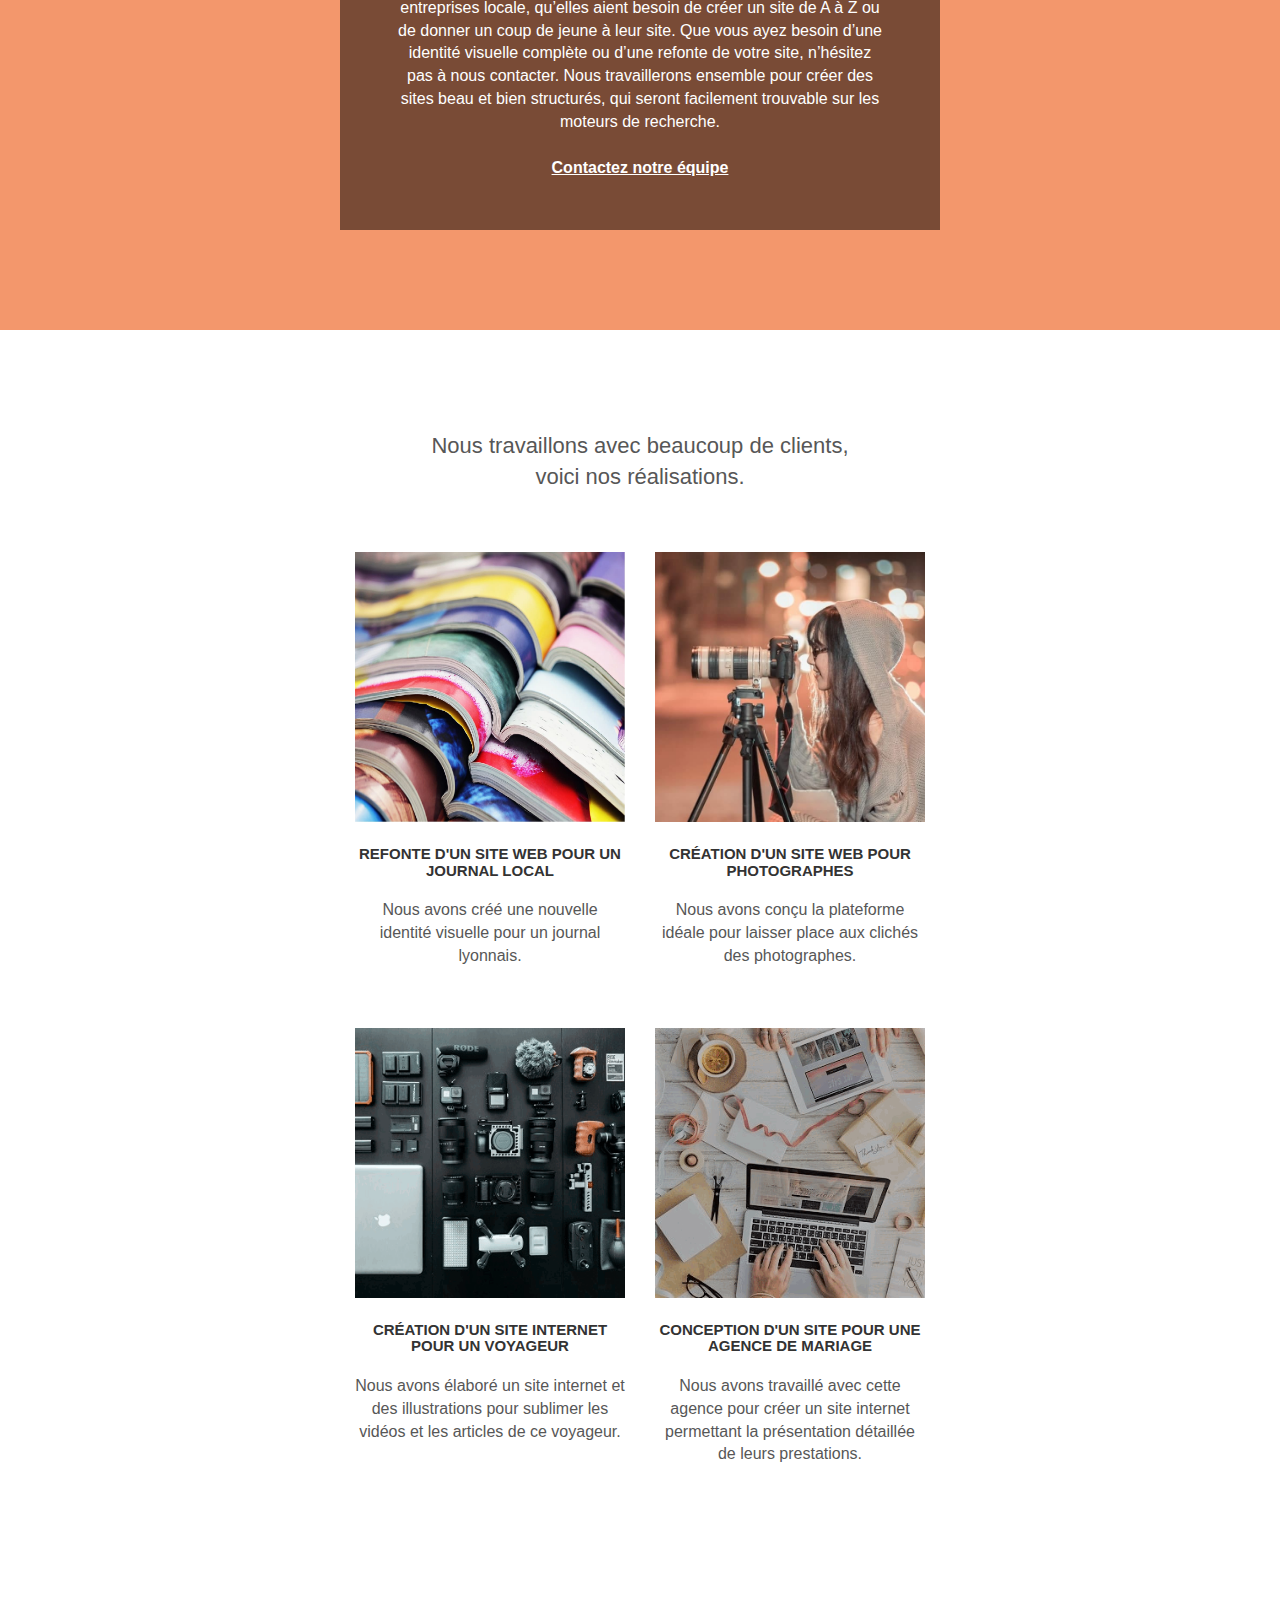
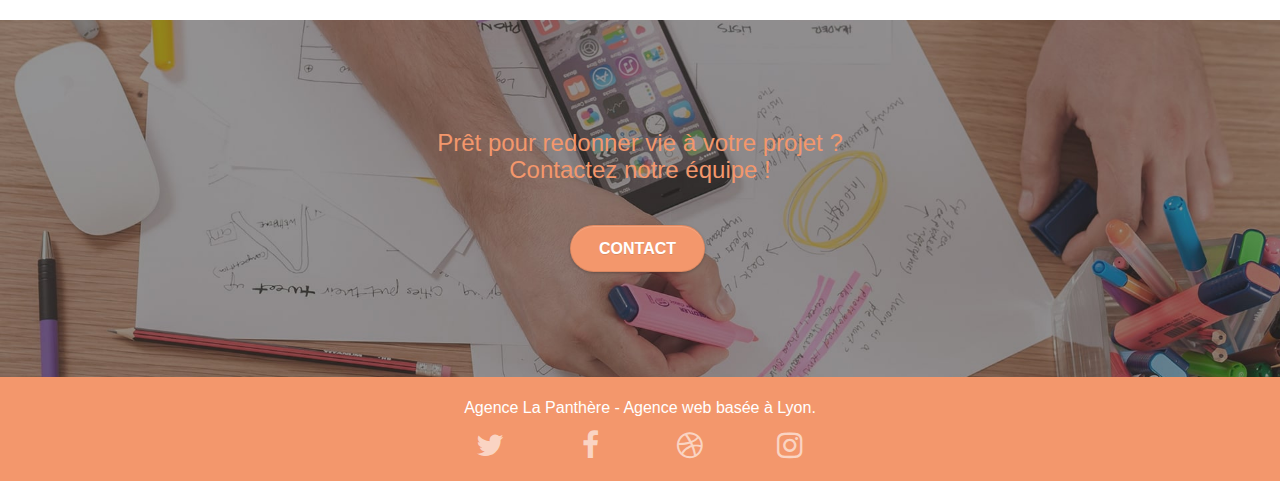
==== commit 2d9c971d: "rectification html pagecontainer" ====
--- a/index.html
+++ b/index.html
@@ -28,7 +28,7 @@
     
 </head>
 <body>
-    
+ <div class="page-container">   
 <!-- bloc-0 -->
 <header class="bloc bgc-white l-bloc " id="bloc-0">
 	<div class="container bloc-sm">
@@ -53,7 +53,7 @@
 	</div>
 </header>
 <!-- bloc-0 END -->
-<main class="page-container">
+<main>
 <!-- bloc-1-presentation -->
 	<div class="bgc-atomic-tangerine bg-banniere d-bloc bg-t-edge bloc-bg-texture texture-paper b-parallax" id="bloc-1-hero">
 		<div class="container bloc-lg">
@@ -212,6 +212,7 @@
 	</div>
 </main>
 <!-- bloc-5-cta END -->
+
 
 <!-- Footer - bloc-8 -->
 <footer class="bloc bgc-atomic-tangerine d-bloc" id="bloc-8">
@@ -250,6 +251,7 @@
 	</div>
 </footer>
 <!-- Footer - bloc-8 END -->
+</div>
     
 
 </body>
--- a/style.css
+++ b/style.css
@@ -654,6 +654,10 @@
     color: #575757!important;
 }
 
+h4 {
+    font-size: 2.4rem;
+}
+
 .container {
     max-width: 1000px;
 }
@@ -853,6 +857,7 @@
     .bloc {
         padding-left: 20px;
         padding-right: 20px;
+        
     }
     .bloc.full-width-bloc,
     .bloc-tile-2.full-width-bloc .container,
@@ -889,7 +894,7 @@
 
 @media (max-width: 991px) {
     .container {
-        width: 100%;
+        width: 92%;
     }
     .b-parallax {
         background-attachment: scroll;
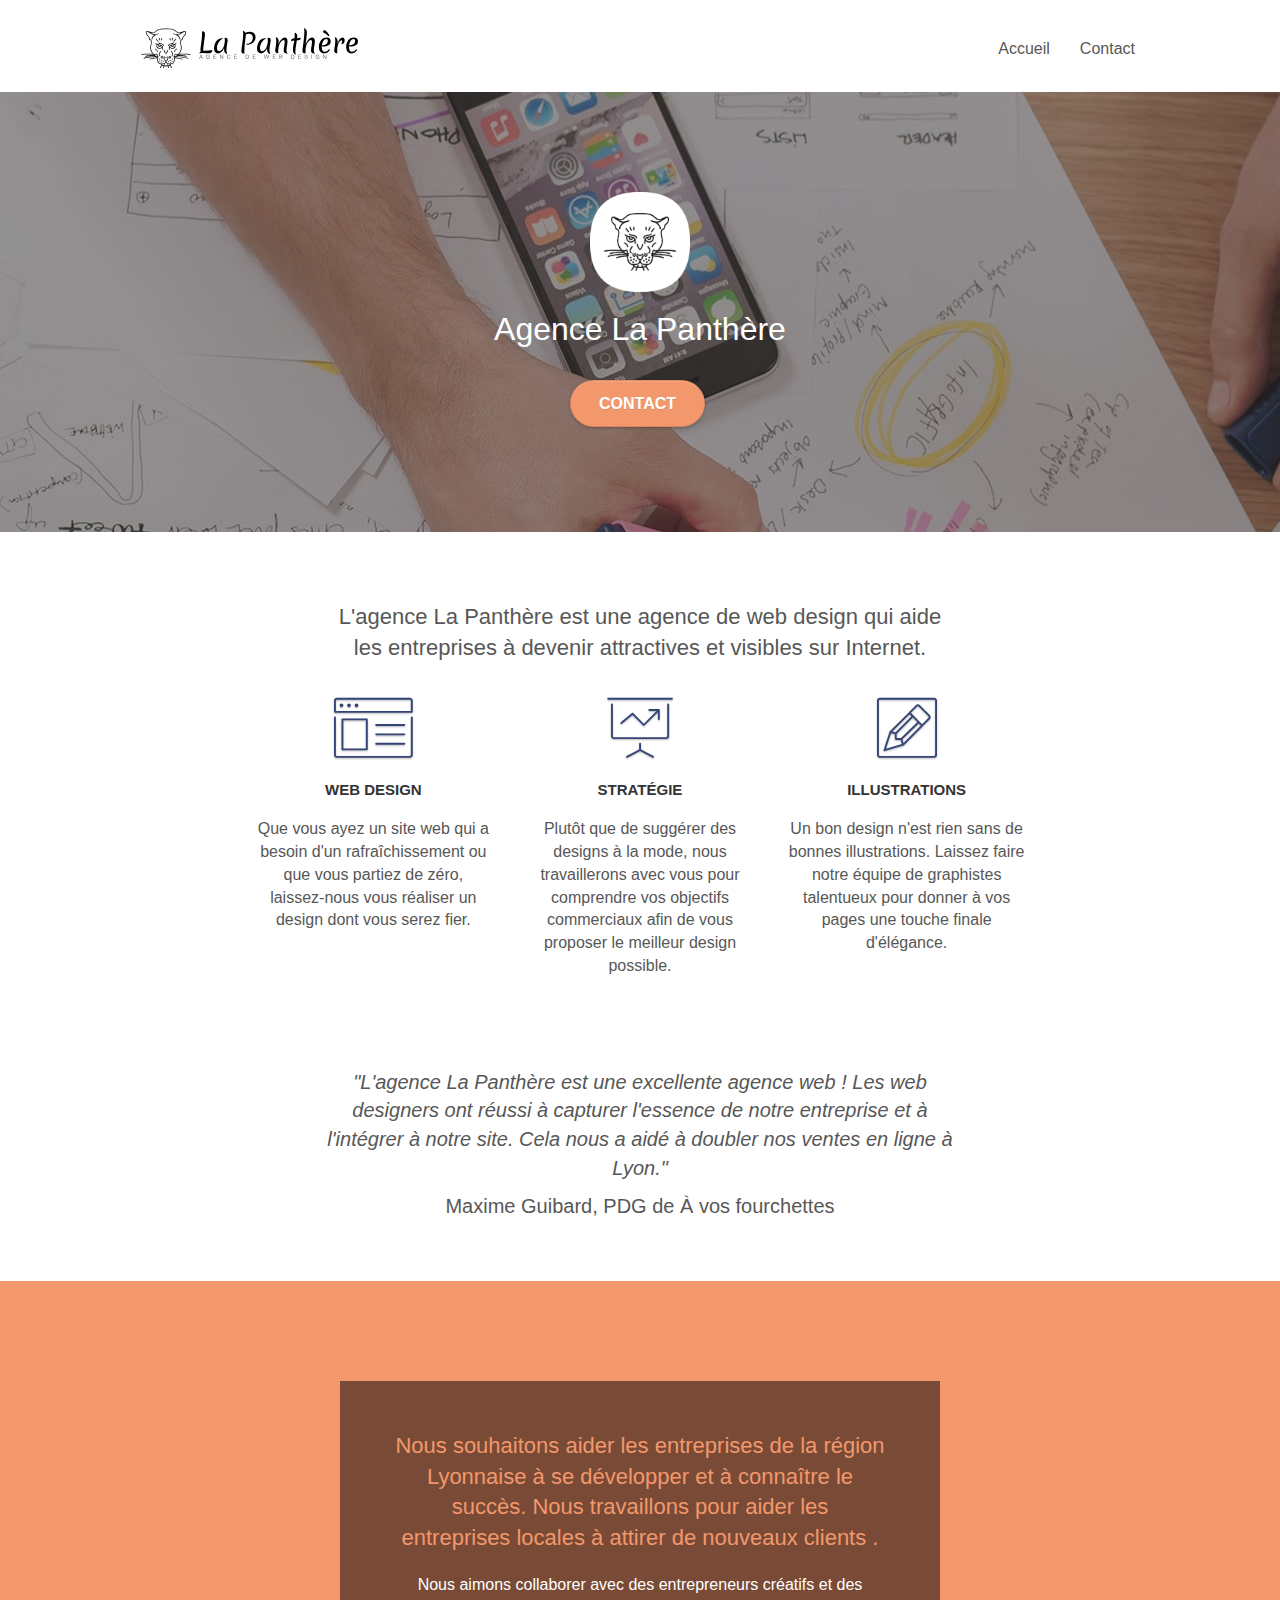
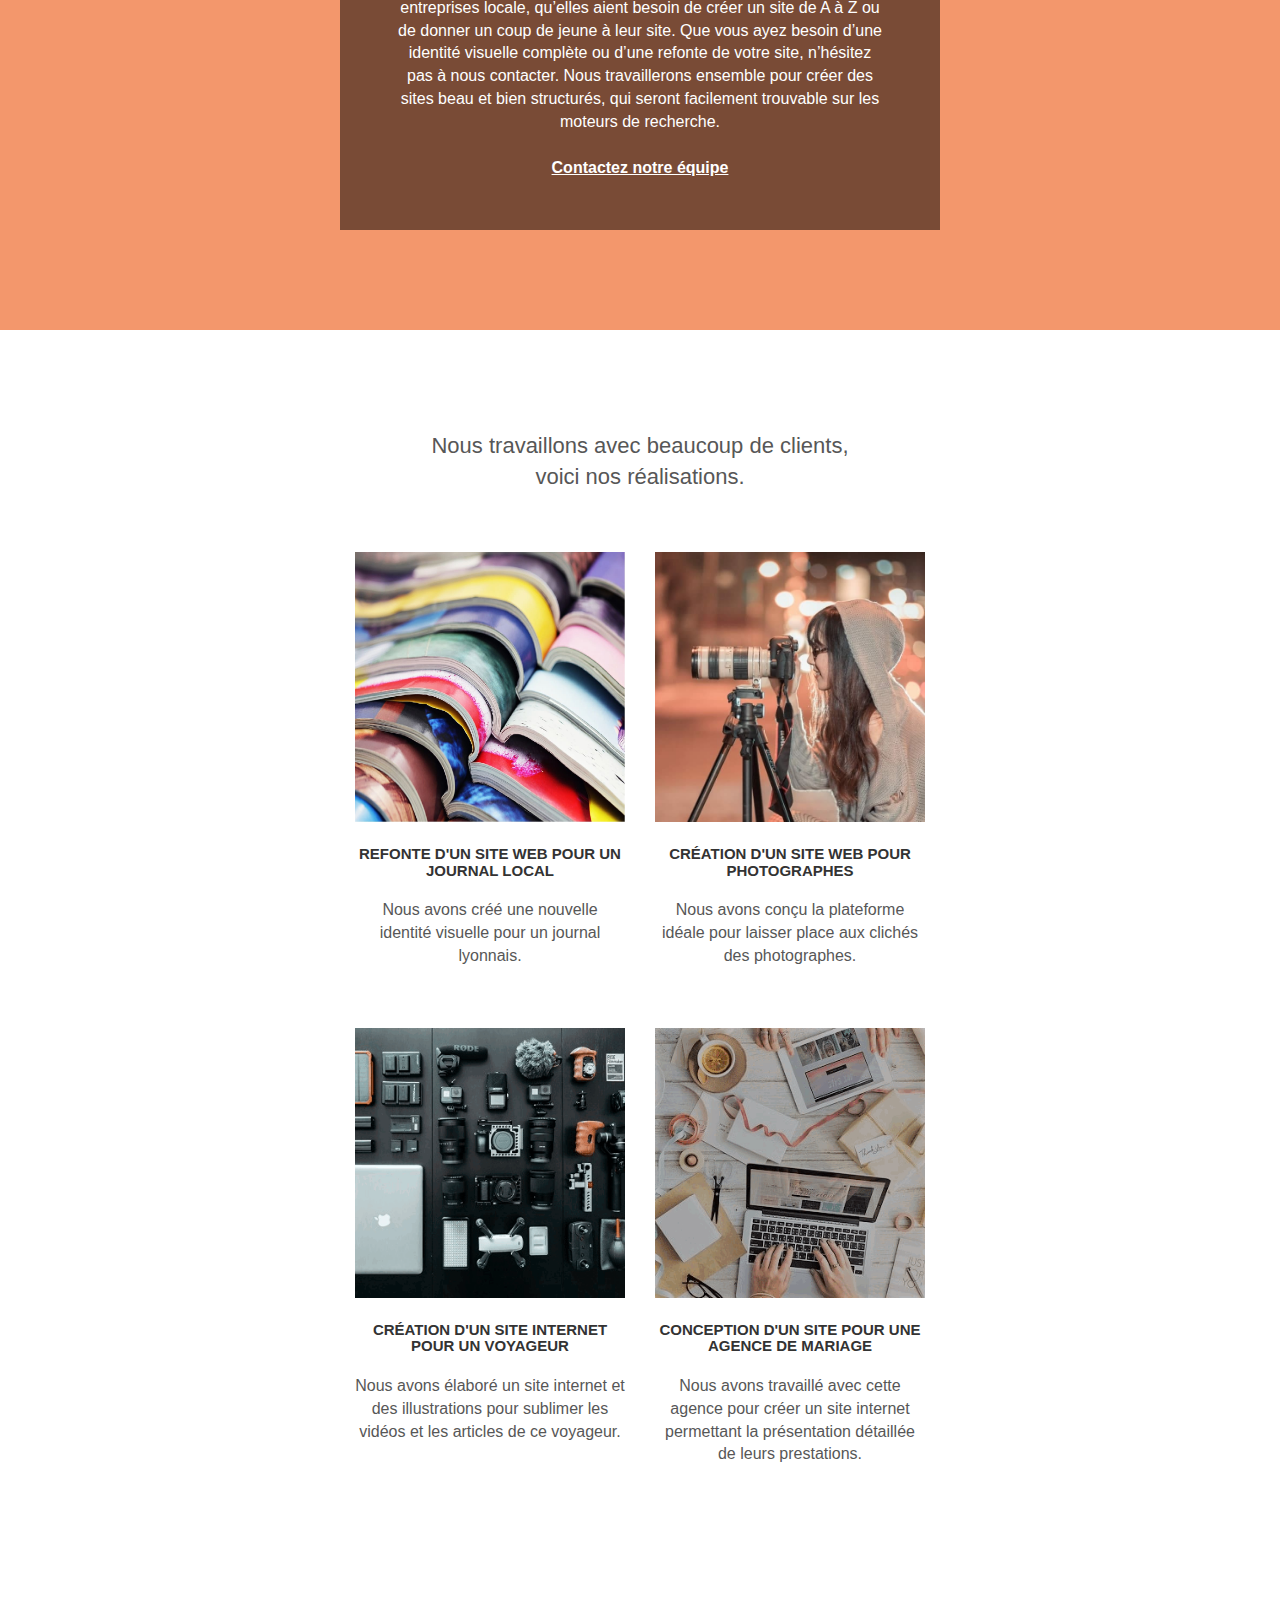
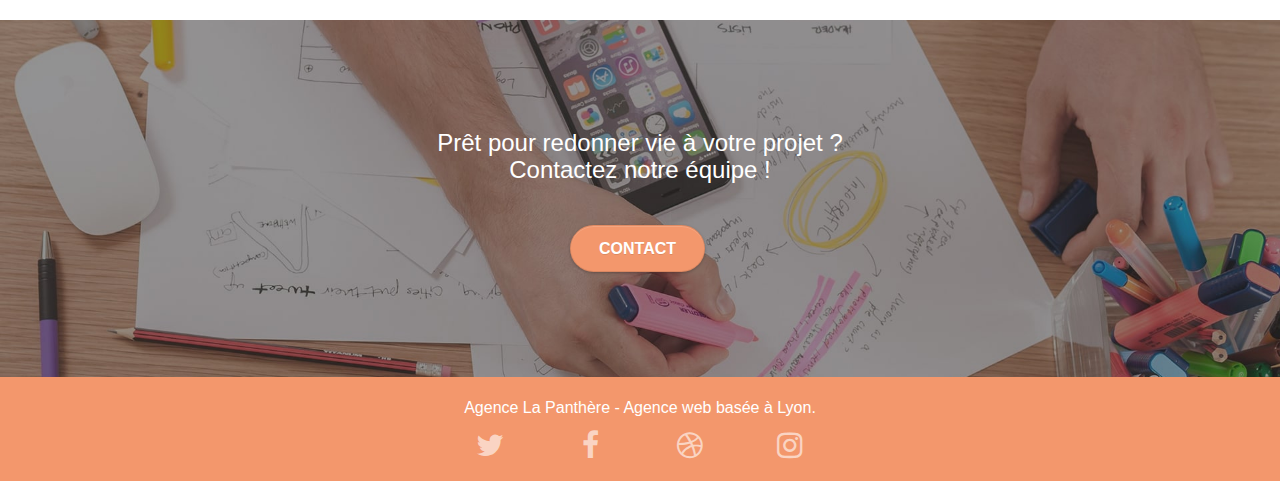
==== commit 773c7057: "changement arial label sur un lien" ====
--- a/index.html
+++ b/index.html
@@ -60,7 +60,7 @@
 			<div class="row tight-width-whitespace">
 				<div class="col-sm-12">
 					<img src="img/logo.png" class="center-block image-resize-mode" width="100" alt="Logo Agence de web design, La Panthère" />
-					<h1 class="text-center hero-bloc-text tc-white ">
+					<h1 class="text-center hero-bloc-text color-white ">
 						Agence La Panthère
 					</h1>
 					<div class="text-center">
@@ -201,7 +201,7 @@
 	<div class="bloc bgc-dark-slate-blue bg-banniere d-bloc bloc-bg-texture texture-paper" id="bloc-5-cta">
 		<div class="container bloc-lg">
 			<div class="row">
-				<h4 class="mg-md text-center tc-white"  >
+				<h4 class="mg-md text-center color-white"  >
 					Prêt pour redonner vie à votre projet ?<br>Contactez notre équipe !
 				</h4>
 				<div class="col-sm-12 text-center">
@@ -225,7 +225,7 @@
 				<div class="row row-no-gutters social">
 					<div class="col-sm-3">
 						<div class="text-center">
-							<a class="social" href="#" alt="Twitter" ><span class="fa fa-twitter icon-md"></span></a>
+							<a class="social" href="#" aria-label="Twitter" ><span class="fa fa-twitter icon-md"></span></a>
 						</div>
 					</div>
 					<div class="col-sm-3">
--- a/style.css
+++ b/style.css
@@ -81,7 +81,7 @@
 }
 
 .bloc-bg-texture::before {
-    content: "";
+    /* content: ""; */
     background-size: 2px 2px;
     position: absolute;
     top: 0;
@@ -894,7 +894,7 @@
 
 @media (max-width: 991px) {
     .container {
-        width: 92%;
+        width: 100%;
     }
     .b-parallax {
         background-attachment: scroll;
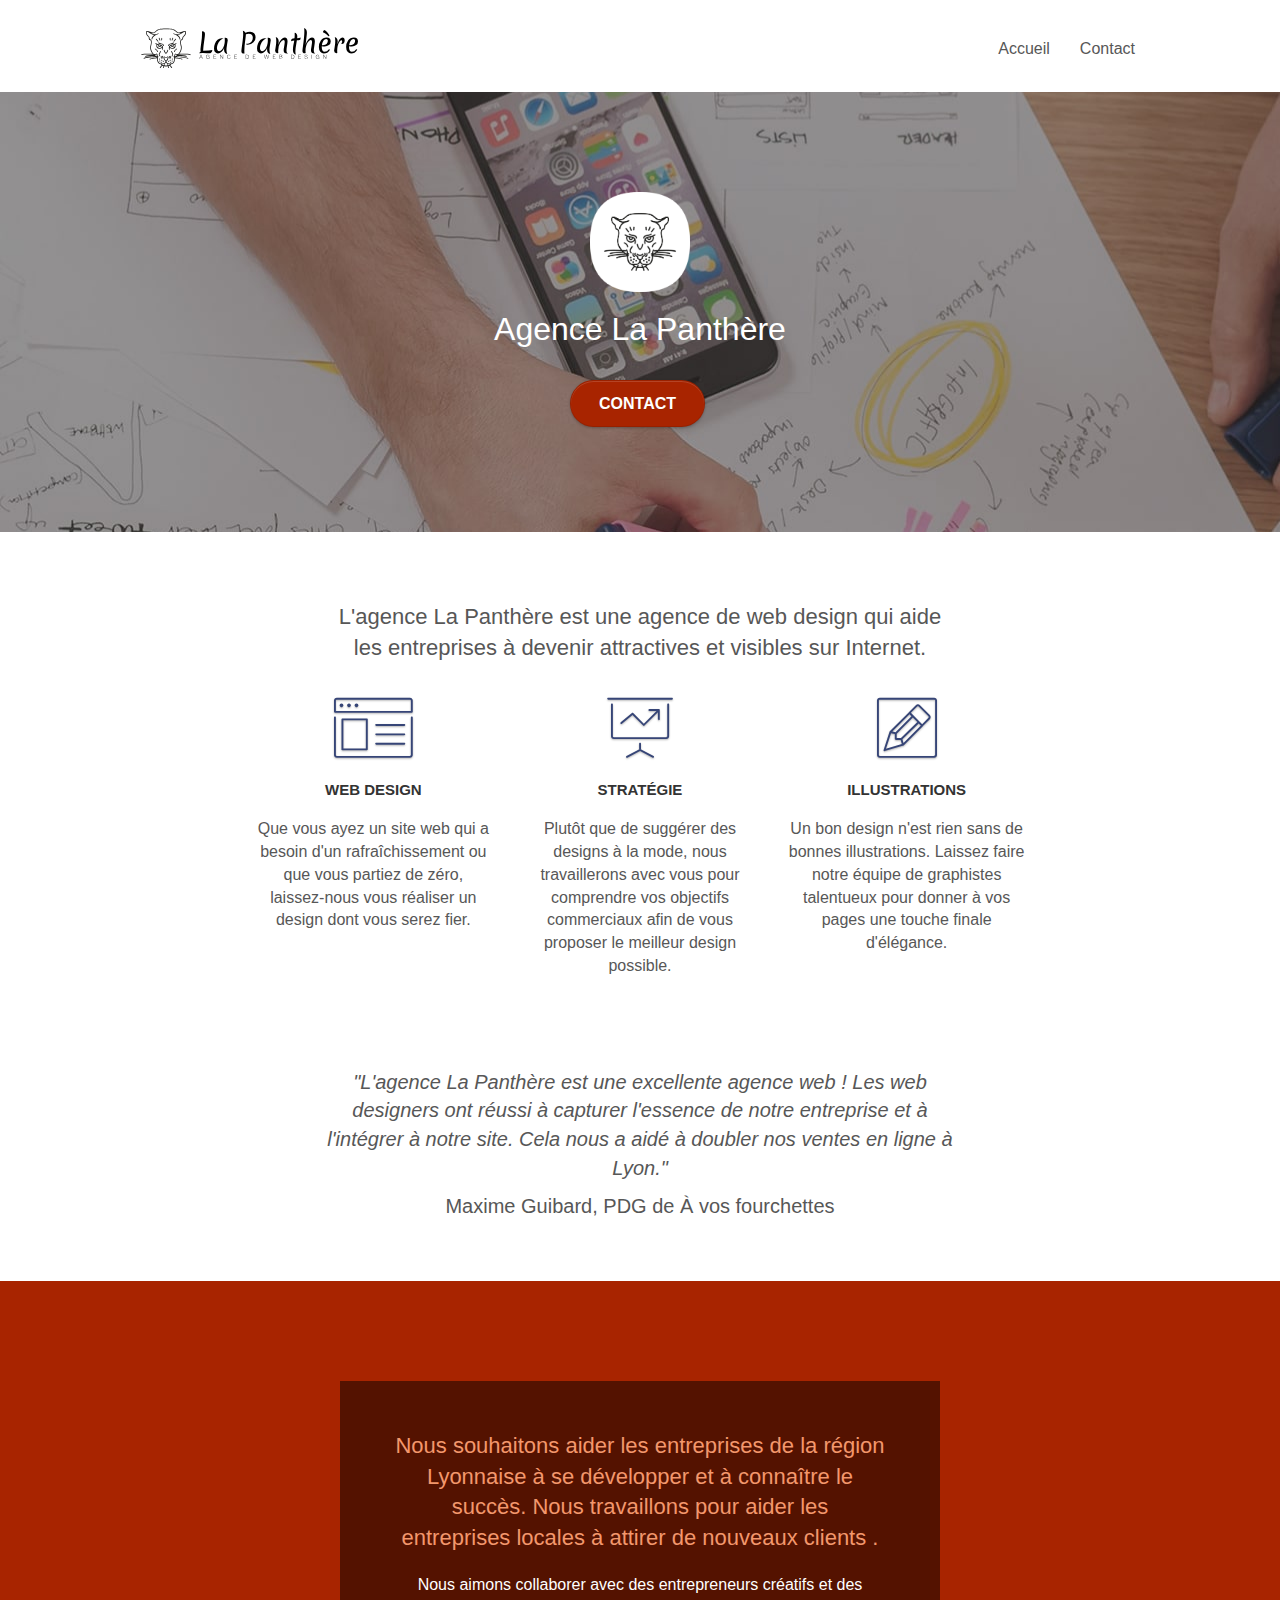
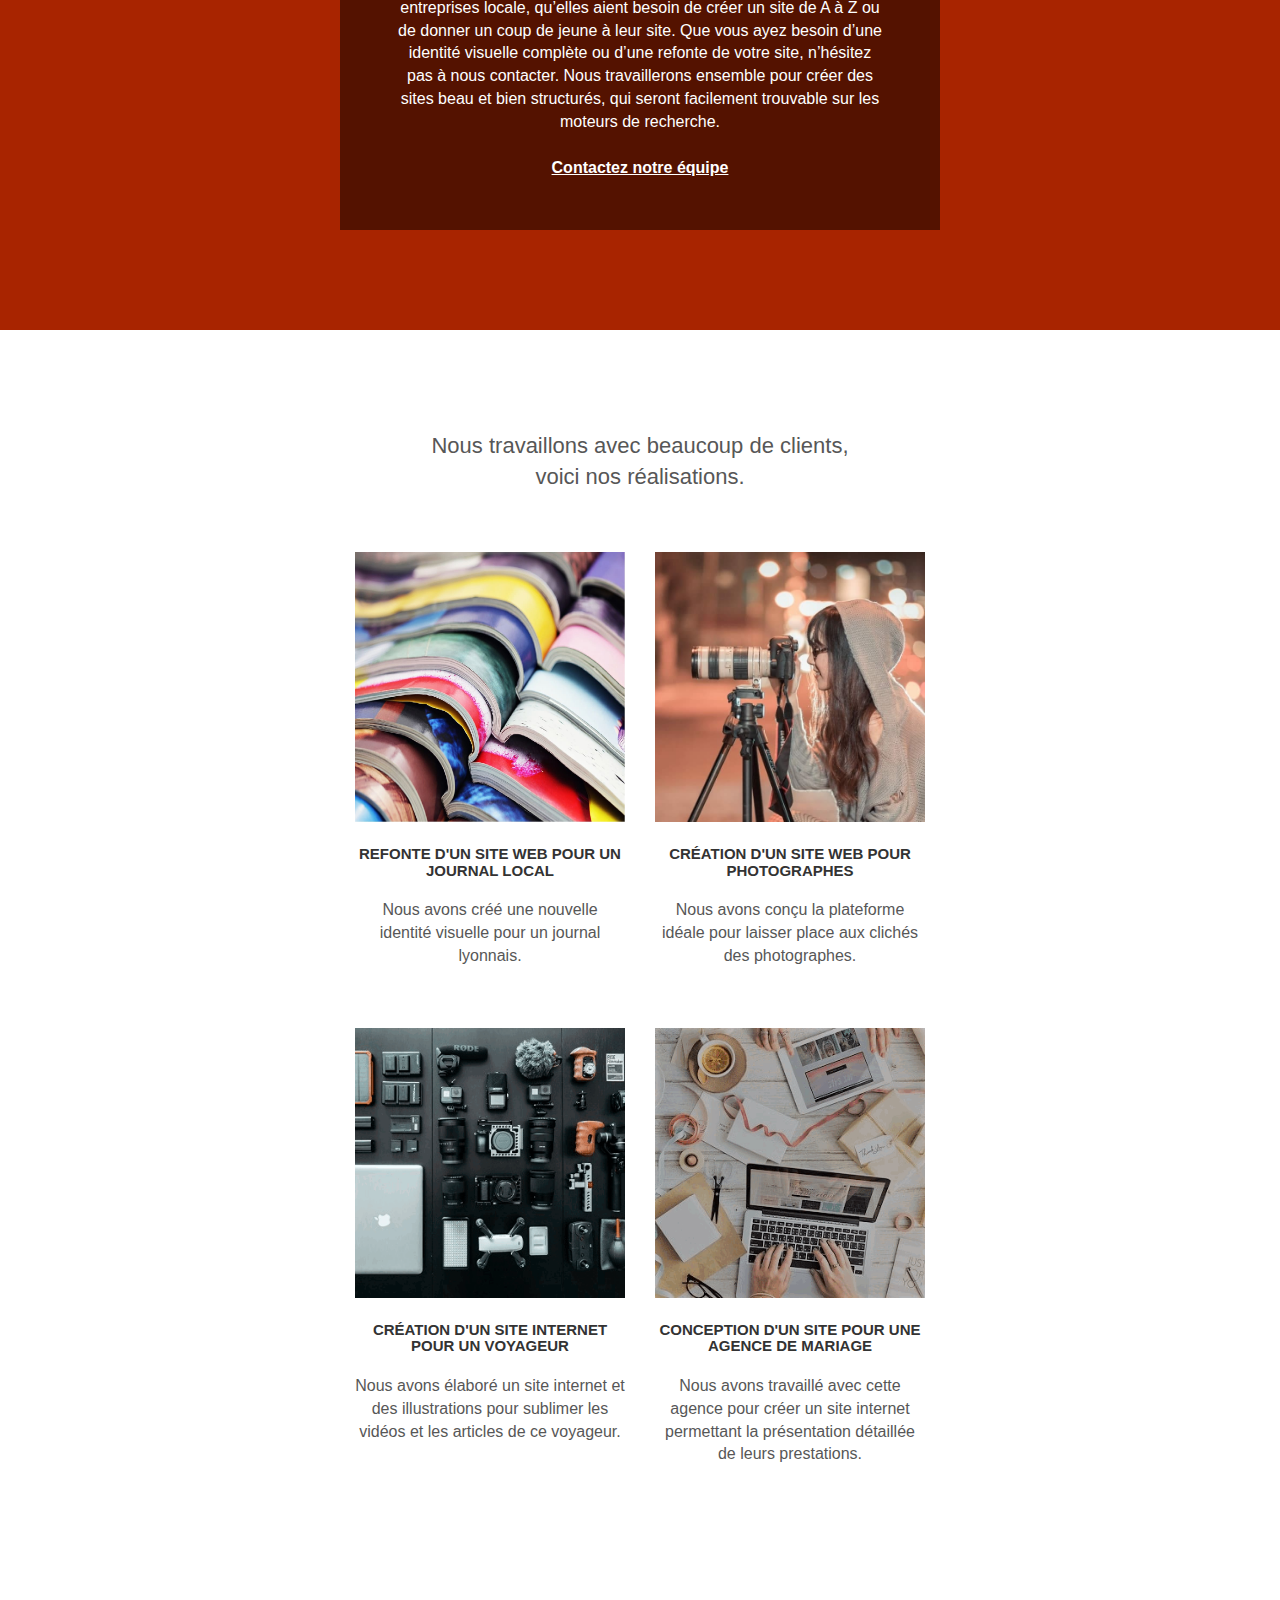
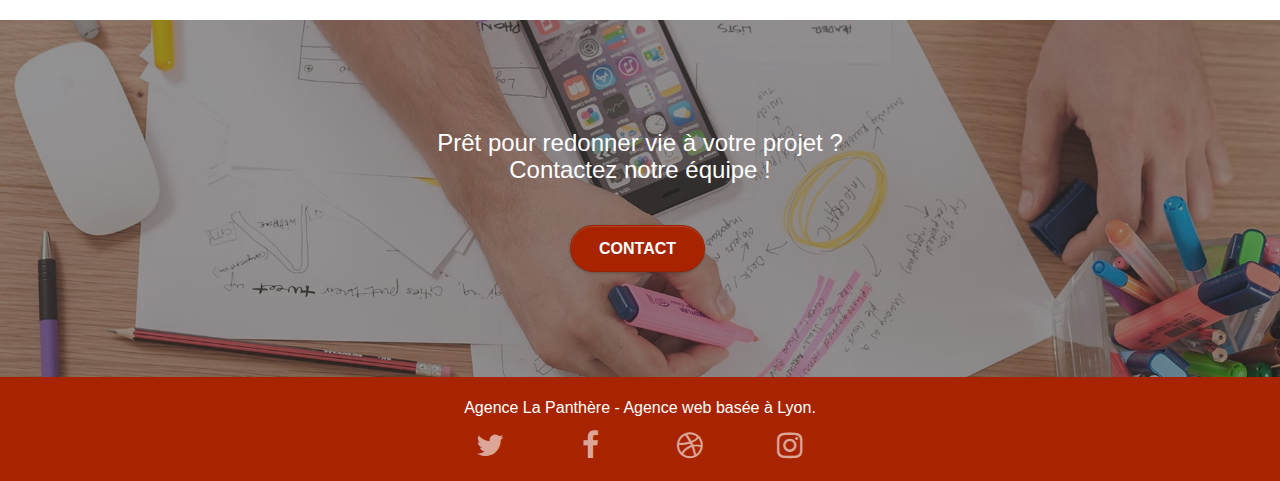
==== commit cc435b29: "ajout de async sur les script" ====
--- a/index.html
+++ b/index.html
@@ -13,11 +13,11 @@
 	<link rel="stylesheet" type="text/css" href="./css/et-line.css">
 	
     
-	<script src="./js/jquery-2.1.0.js"></script>
-	<script src="./js/bootstrap.js"></script>
-	<script src="./js/blocs.js"></script>
-	<script src="./js/jquery.touchSwipe.js" defer></script>
-	<script src="./js/gmaps.js"></script>
+	<script async src="./js/jquery-2.1.0.js"></script>
+	<script async src="./js/bootstrap.js"></script>
+	<script async src="./js/blocs.js"></script>
+	<script async src="./js/jquery.touchSwipe.js"></script>
+	<script async src="./js/gmaps.js"></script>
 
     <title>La Panthère</title>
 
@@ -225,22 +225,22 @@
 				<div class="row row-no-gutters social">
 					<div class="col-sm-3">
 						<div class="text-center">
-							<a class="social" href="#" aria-label="Twitter" ><span class="fa fa-twitter icon-md"></span></a>
-						</div>
-					</div>
-					<div class="col-sm-3">
-						<div class="text-center">
-							<a class="social" href="#" aria-label="Facebook"><span class="fa fa-facebook icon-md"></span></a>
-						</div>
-					</div>
-					<div class="col-sm-3">
-						<div class="text-center">
-							<a class="social" href="#" aria-label="Dribbble"><span class="fa fa-dribbble icon-md"></span></a>
-						</div>
-					</div>
-					<div class="col-sm-3">
-						<div class="text-center">
-							<a class="social" href="#" aria-label="Instagram"><span class="fa fa-instagram icon-md"></span></a>
+							<a class="social" href="#" title="Twitter" ><span class="fa fa-twitter icon-md"></span></a>
+						</div>
+					</div>
+					<div class="col-sm-3">
+						<div class="text-center">
+							<a class="social" href="#" title="Facebook"><span class="fa fa-facebook icon-md"></span></a>
+						</div>
+					</div>
+					<div class="col-sm-3">
+						<div class="text-center">
+							<a class="social" href="#" title="Dribbble"><span class="fa fa-dribbble icon-md"></span></a>
+						</div>
+					</div>
+					<div class="col-sm-3">
+						<div class="text-center">
+							<a class="social" href="#" title="Instagram"><span class="fa fa-instagram icon-md"></span></a>
 						</div>
 					</div>
 					
--- a/style.css
+++ b/style.css
@@ -654,6 +654,12 @@
     color: #575757!important;
 }
 
+
+
+label {
+    font-size: 16px;
+}
+
 h4 {
     font-size: 2.4rem;
 }
@@ -722,7 +728,7 @@
 
 .social {
     max-width: 400px;
-    margin: auto auto auto auto;
+    margin: auto ;
 }
 
 h2 {
@@ -796,7 +802,7 @@
 }
 
 .bgc-atomic-tangerine {
-    background-color: #F3976C;
+    background-color: #A82400;
 }
 
 .tc-white {
@@ -807,8 +813,12 @@
     color: #FFF !important;
 }
 
+.color-red {
+    color: #A82400 !important;
+}
+
 .btn-atomic-tangerine {
-    background: #F3976C;
+    background: #A82400;
     color: #FFFFFF!important;
 }
 
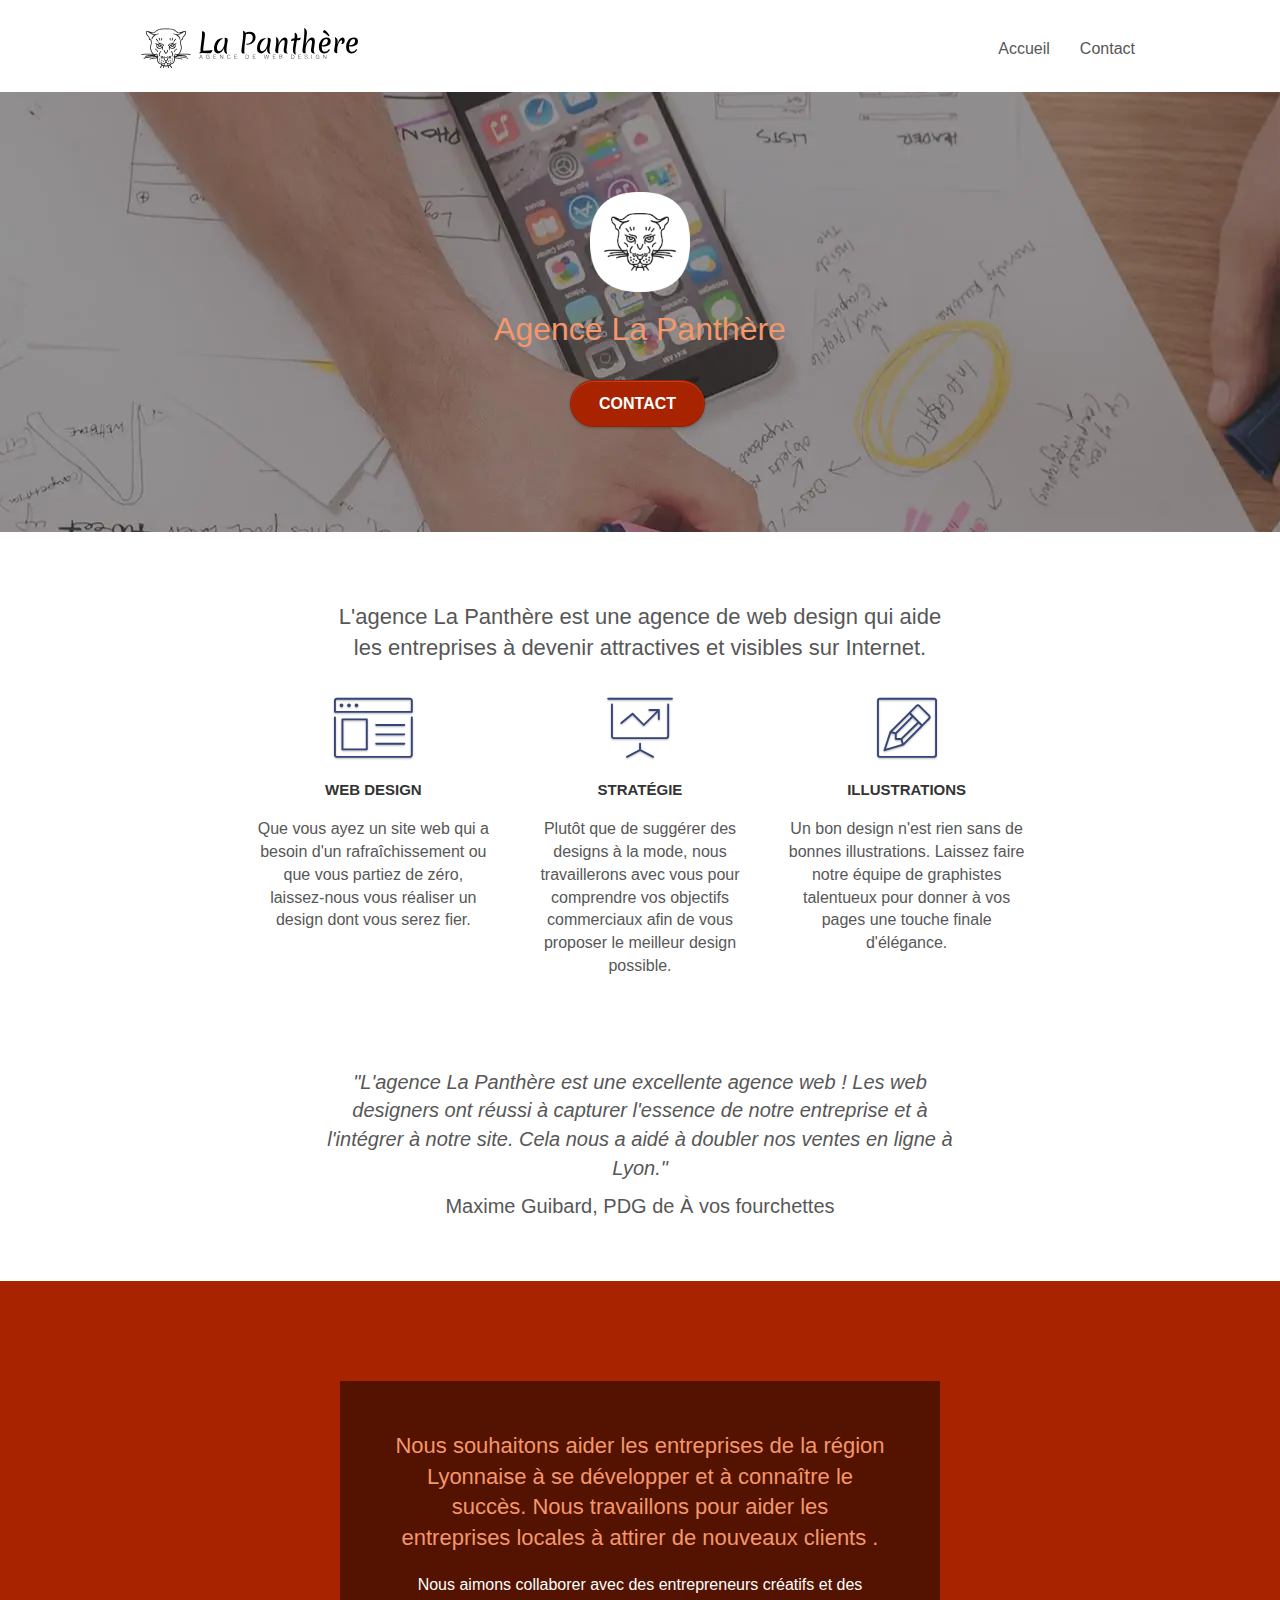
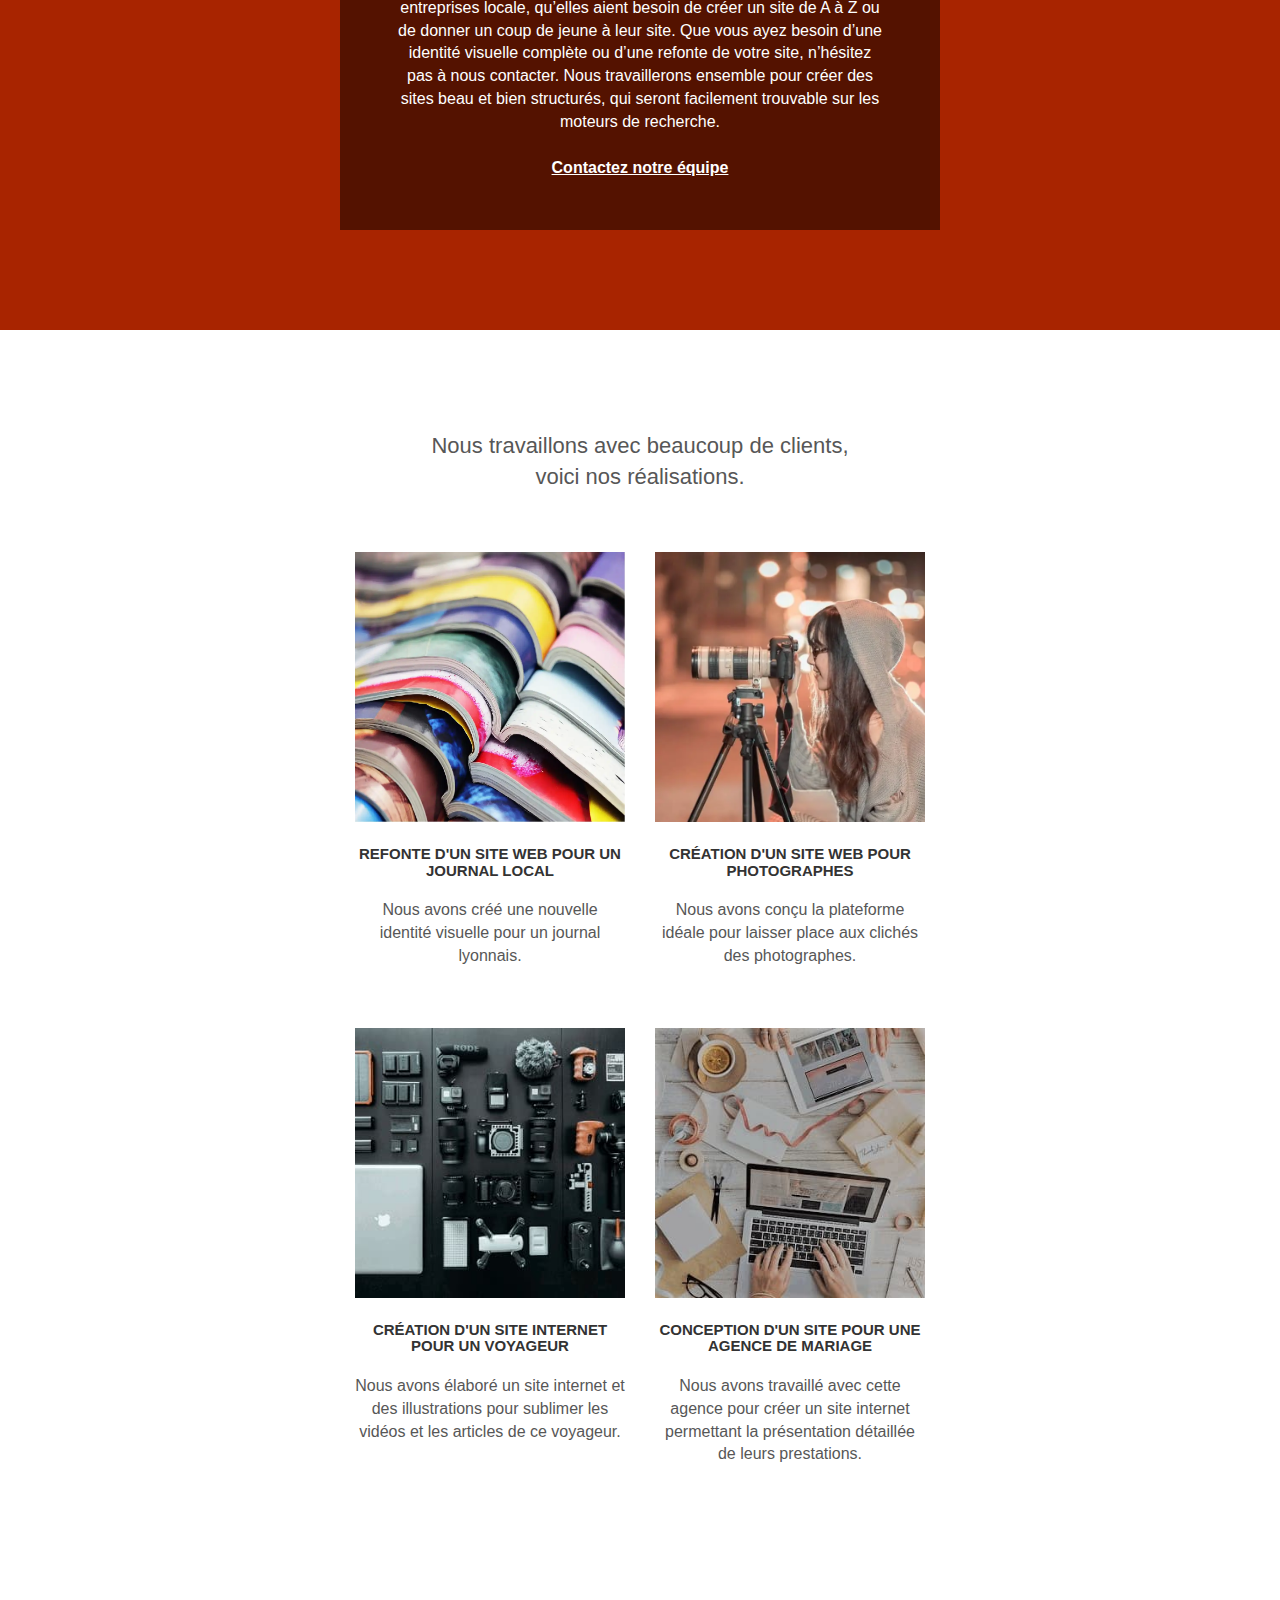
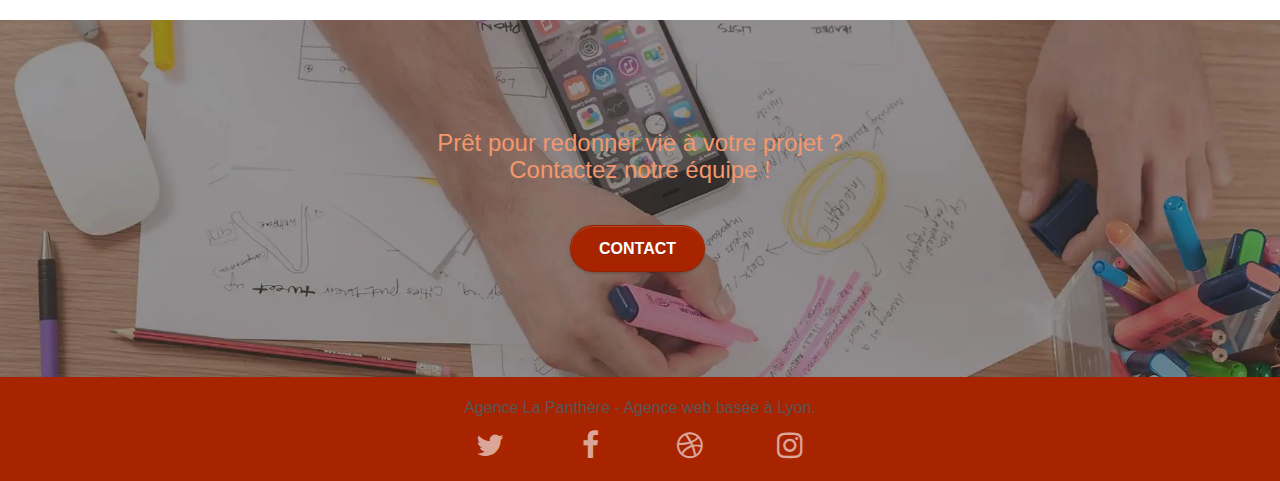
==== commit dd2534fe: "maj couleur" ====
--- a/index.html
+++ b/index.html
@@ -13,11 +13,11 @@
 	<link rel="stylesheet" type="text/css" href="./css/et-line.css">
 	
     
-	<script async src="./js/jquery-2.1.0.js"></script>
-	<script async src="./js/bootstrap.js"></script>
-	<script async src="./js/blocs.js"></script>
-	<script async src="./js/jquery.touchSwipe.js"></script>
-	<script async src="./js/gmaps.js"></script>
+	<script src="./js/jquery-2.1.0.js"></script>
+	<script src="./js/bootstrap.js"></script>
+	<script src="./js/blocs.js"></script>
+	<script src="./js/jquery.touchSwipe.js"></script>
+	<script src="./js/gmaps.js"></script>
 
     <title>La Panthère</title>
 
@@ -55,16 +55,16 @@
 <!-- bloc-0 END -->
 <main>
 <!-- bloc-1-presentation -->
-	<div class="bgc-atomic-tangerine bg-banniere d-bloc bg-t-edge bloc-bg-texture texture-paper b-parallax" id="bloc-1-hero">
+	<div class="bgc-dark-slate-blue bg-banniere d-bloc bg-t-edge bloc-bg-texture texture-paper b-parallax" id="bloc-1-hero">
 		<div class="container bloc-lg">
 			<div class="row tight-width-whitespace">
-				<div class="col-sm-12">
+				<div class="col-sm-12 backgroundWhite">
 					<img src="img/logo.png" class="center-block image-resize-mode" width="100" alt="Logo Agence de web design, La Panthère" />
-					<h1 class="text-center hero-bloc-text color-white ">
+					<h1 class="text-center hero-bloc-text ltc-atomic-tangerine ">
 						Agence La Panthère
 					</h1>
 					<div class="text-center">
-						<a href="page2.html" class="btn btn-lg btn-clean btn-rd cta-hero btn-atomic-tangerine" id="cta-hero">Contact</a>
+						<a href="page2.html" class="btn btn-lg btn-clean btn-rd cta-hero btn-atomic-tangerine " id="cta-hero">Contact</a>
 					</div>
 				</div>
 			</div>
@@ -199,9 +199,9 @@
 
 	<!-- bloc-5-cta -->
 	<div class="bloc bgc-dark-slate-blue bg-banniere d-bloc bloc-bg-texture texture-paper" id="bloc-5-cta">
-		<div class="container bloc-lg">
+		<div class="container bloc-lg backgroundWhite">
 			<div class="row">
-				<h4 class="mg-md text-center color-white"  >
+				<h4 class="mg-md text-center ltc-atomic-tangerine"  >
 					Prêt pour redonner vie à votre projet ?<br>Contactez notre équipe !
 				</h4>
 				<div class="col-sm-12 text-center">
@@ -219,7 +219,7 @@
 	<div class="container bloc-sm">
 		<div class="row">
 			<div class="col-sm-12">
-				<p class="text-center white">
+				<p class="text-center color-black">
 					Agence La Panthère - Agence web basée à Lyon.<br>
 				</p>
 				<div class="row row-no-gutters social">
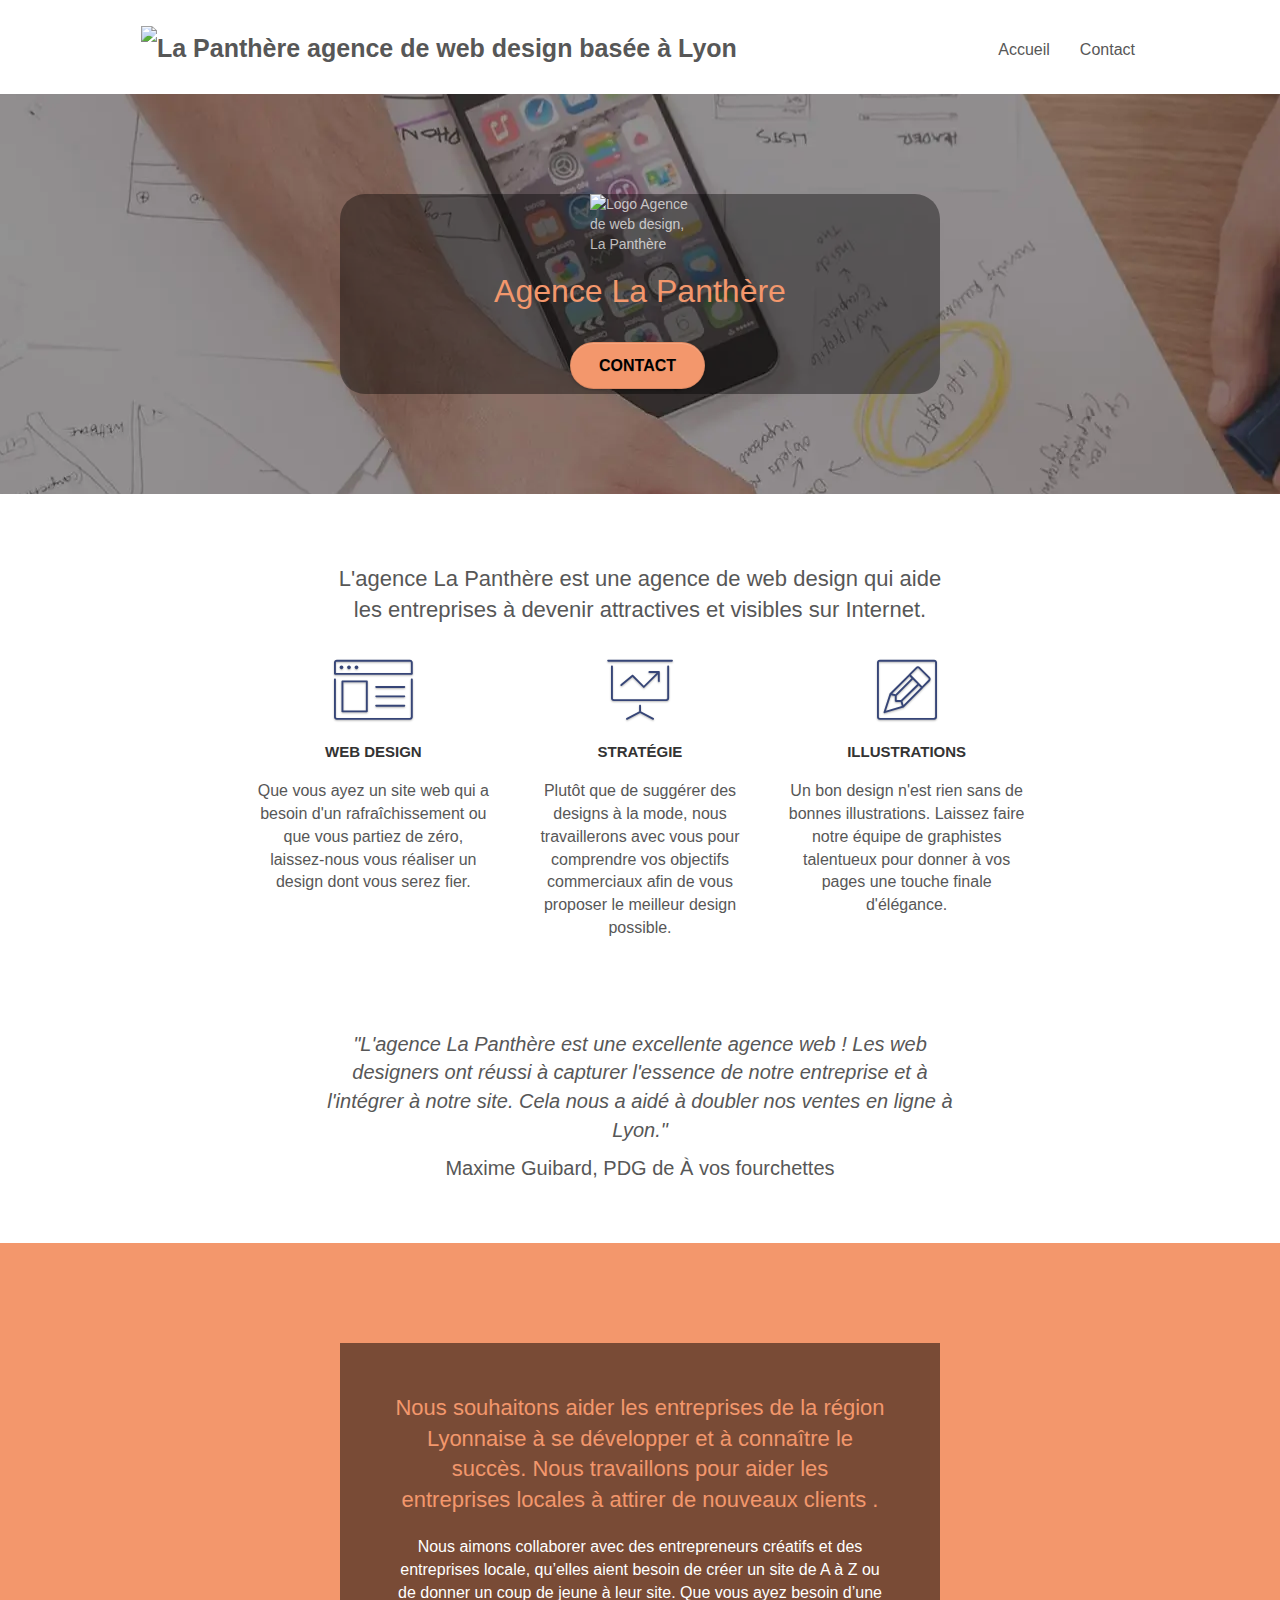
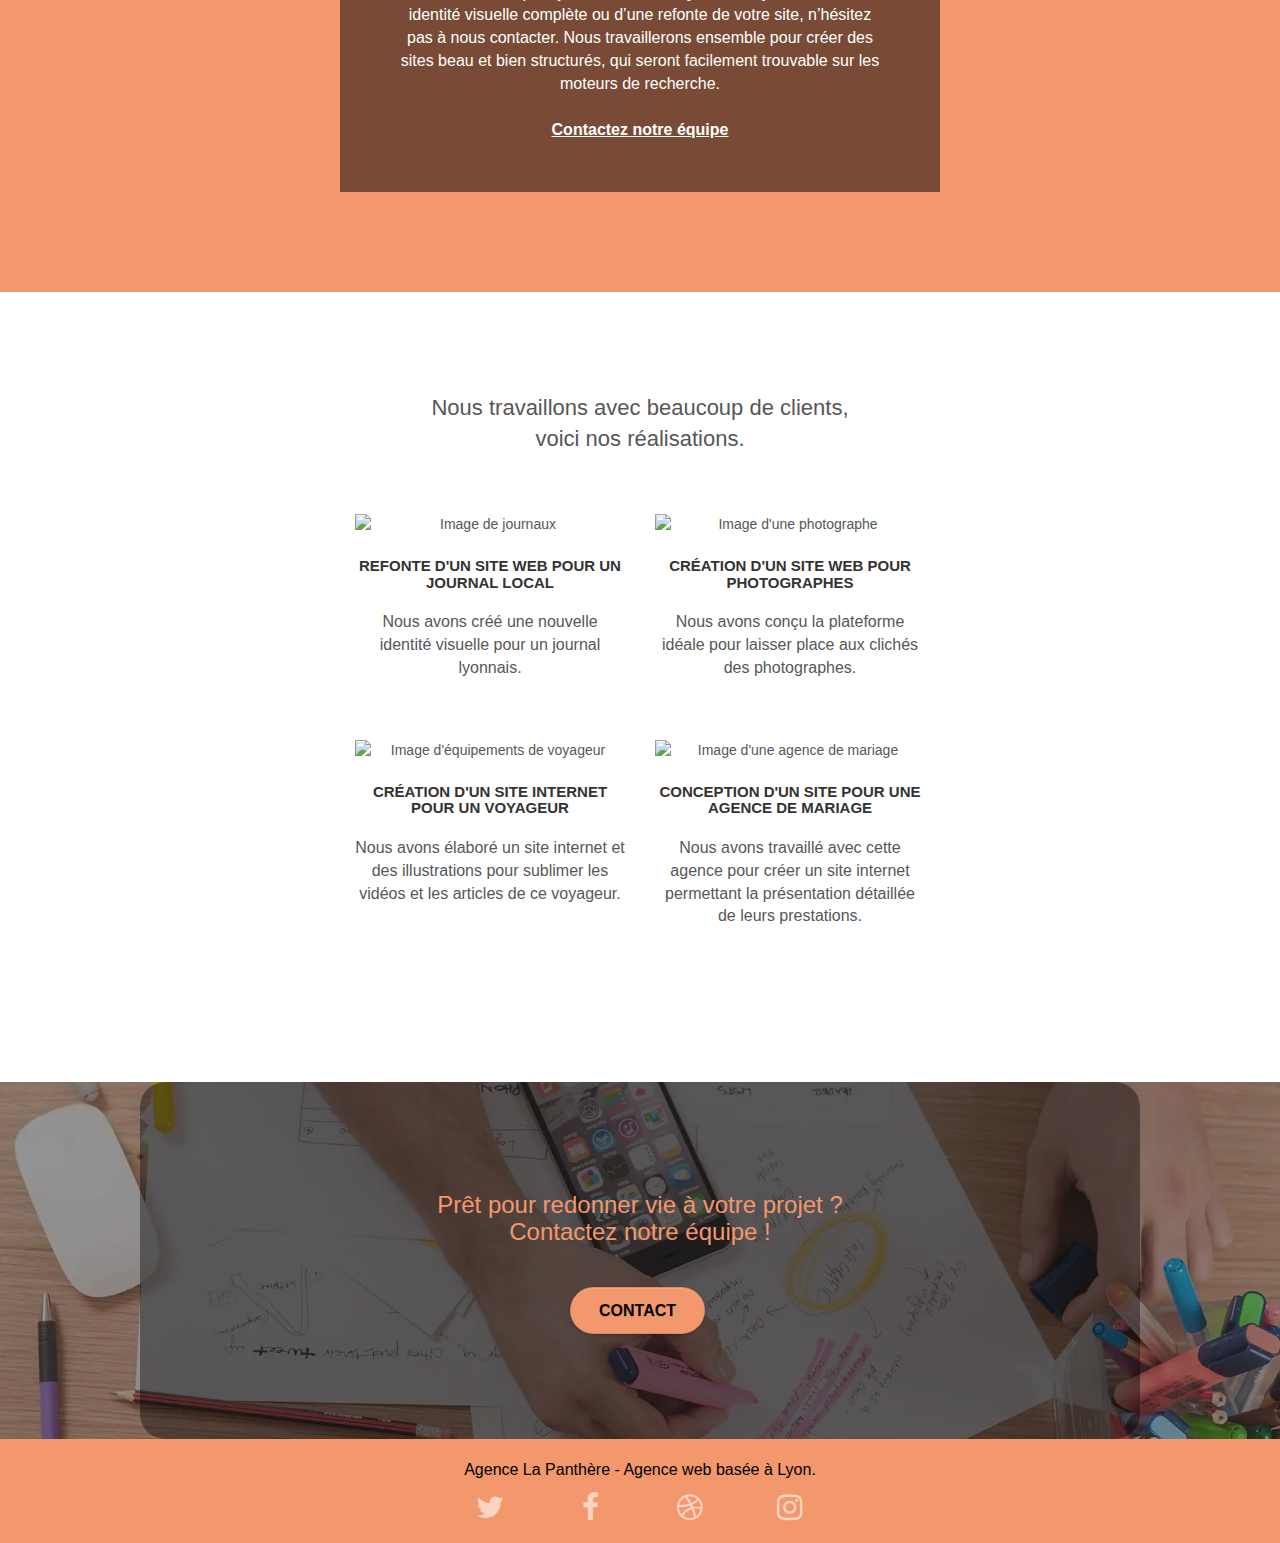
==== commit 10e6997f: "ajout target sur lien, ajout webp image,ajout page contact dans les liens" ====
--- a/index.html
+++ b/index.html
@@ -13,11 +13,11 @@
 	<link rel="stylesheet" type="text/css" href="./css/et-line.css">
 	
     
-	<script src="./js/jquery-2.1.0.js"></script>
-	<script src="./js/bootstrap.js"></script>
-	<script src="./js/blocs.js"></script>
-	<script src="./js/jquery.touchSwipe.js"></script>
-	<script src="./js/gmaps.js"></script>
+	<script defer src="./js/jquery-2.1.0.js"></script>
+	<script defer src="./js/bootstrap.js"></script>
+	<script defer src="./js/blocs.js"></script>
+	<script defer src="./js/jquery.touchSwipe.js"></script>
+	<script defer src="./js/gmaps.js"></script>
 
     <title>La Panthère</title>
 
@@ -34,7 +34,7 @@
 	<div class="container bloc-sm">
 		<nav class="navbar row">
 			<div class="navbar-header">
-				<a class="navbar-brand" href="index.html"><img src="img/agence-la-panthere-monochrome.svg" alt="La Panthère agence de web design basée à Lyon" height="40" /></a>
+				<a class="navbar-brand" href="index.html"><img src="img/agence-la-panthere-monochrome.webp" alt="La Panthère agence de web design basée à Lyon" height="40" ></a>
 				<button id="nav-toggle" type="button" class="ui-navbar-toggle navbar-toggle" data-toggle="collapse" data-target=".navbar-1">
 					<span class="sr-only">Menu de navigation</span><span class="icon-bar"></span><span class="icon-bar"></span><span class="icon-bar"></span>
 				</button>
@@ -45,7 +45,7 @@
 						<a href="index.html">Accueil</a>
 					</li>
 					<li>
-						<a href="page2.html">Contact</a>
+						<a href="contact.html">Contact</a>
 					</li>
 				</ul>
 			</div>
@@ -59,7 +59,7 @@
 		<div class="container bloc-lg">
 			<div class="row tight-width-whitespace">
 				<div class="col-sm-12 backgroundWhite">
-					<img src="img/logo.png" class="center-block image-resize-mode" width="100" alt="Logo Agence de web design, La Panthère" />
+					<img src="img/logo.webp" class="center-block image-resize-mode" width="100" alt="Logo Agence de web design, La Panthère" >
 					<h1 class="text-center hero-bloc-text ltc-atomic-tangerine ">
 						Agence La Panthère
 					</h1>
@@ -155,7 +155,7 @@
 			</div>
 			<div class="row tight-width-whitespace portfolio-row">
 				<div class="col-sm-6">
-					<a href="#" data-lightbox="img/1.jpg" data-gallery-id="gallery-1" data-caption="Refonte d'un site web pour un journal local" data-frame="snapshot-lb"><img src="img/1.jpg" alt="Image de journaux" class="img-responsive portfolio-thumb" /></a>
+					<a href="#" data-lightbox="img/1.webp" data-gallery-id="gallery-1" data-caption="Refonte d'un site web pour un journal local" data-frame="snapshot-lb"><img src="img/1.webp" alt="Image de journaux" class="img-responsive portfolio-thumb" ></a>
 					<h3 class="mg-md text-center">
 						Refonte d'un site web pour un journal local
 					</h3>
@@ -164,7 +164,7 @@
 					</p>
 				</div>
 				<div class="col-sm-6">
-					<a href="#" data-lightbox="img/2.jpg" data-gallery-id="gallery-1" data-caption="Création d'un site web pour photographes" data-frame="snapshot-lb"><img src="img/2.jpg" class="img-responsive portfolio-thumb" alt="Image d'une photographe" /></a>
+					<a href="#" data-lightbox="img/2.webp" data-gallery-id="gallery-1" data-caption="Création d'un site web pour photographes" data-frame="snapshot-lb"><img src="img/2.webp" class="img-responsive portfolio-thumb" alt="Image d'une photographe" ></a>
 					<h3 class="mg-md text-center">
 						Création d'un site web pour photographes
 					</h3>
@@ -175,7 +175,7 @@
 			</div>
 			<div class="row tight-width-whitespace portfolio-row">
 				<div class="col-sm-6">
-					<a href="#" data-lightbox="img/3.bmp" data-gallery-id="gallery-1" data-caption="Création d'un site internet pour un voyageur" data-frame="snapshot-lb"><img src="img/3.bmp" class="img-responsive portfolio-thumb" alt="Image d'équipements de voyageur"/></a>
+					<a href="#" data-lightbox="img/3.webp" data-gallery-id="gallery-1" data-caption="Création d'un site internet pour un voyageur" data-frame="snapshot-lb"><img src="img/3.webp" class="img-responsive portfolio-thumb" alt="Image d'équipements de voyageur"></a>
 					<h3 class="mg-md text-center">
 						Création d'un site internet pour un voyageur
 					</h3>
@@ -184,7 +184,7 @@
 					</p>
 				</div>
 				<div class="col-sm-6">
-					<a href="#" data-lightbox="img/4.bmp" data-gallery-id="gallery-1" data-caption="Conception d'un site pour une agence de mariage" data-frame="snapshot-lb"><img src="img/4.bmp" class="img-responsive portfolio-thumb" alt="Image d'une agence de mariage" /></a>
+					<a href="#" data-lightbox="img/4.webp" data-gallery-id="gallery-1" data-caption="Conception d'un site pour une agence de mariage" data-frame="snapshot-lb"><img src="img/4.webp" class="img-responsive portfolio-thumb" alt="Image d'une agence de mariage" ></a>
 					<h3 class="mg-md text-center">
 						Conception d'un site pour une agence de mariage
 					</h3>
@@ -225,22 +225,22 @@
 				<div class="row row-no-gutters social">
 					<div class="col-sm-3">
 						<div class="text-center">
-							<a class="social" href="#" title="Twitter" ><span class="fa fa-twitter icon-md"></span></a>
-						</div>
-					</div>
-					<div class="col-sm-3">
-						<div class="text-center">
-							<a class="social" href="#" title="Facebook"><span class="fa fa-facebook icon-md"></span></a>
-						</div>
-					</div>
-					<div class="col-sm-3">
-						<div class="text-center">
-							<a class="social" href="#" title="Dribbble"><span class="fa fa-dribbble icon-md"></span></a>
-						</div>
-					</div>
-					<div class="col-sm-3">
-						<div class="text-center">
-							<a class="social" href="#" title="Instagram"><span class="fa fa-instagram icon-md"></span></a>
+							<a class="social" href="#" target="#" title="Twitter" ><span class="fa fa-twitter icon-md"></span></a>
+						</div>
+					</div>
+					<div class="col-sm-3">
+						<div class="text-center">
+							<a class="social" href="#" target="#" title="Facebook"><span class="fa fa-facebook icon-md"></span></a>
+						</div>
+					</div>
+					<div class="col-sm-3">
+						<div class="text-center">
+							<a class="social" href="#" target="#" title="Dribbble"><span class="fa fa-dribbble icon-md"></span></a>
+						</div>
+					</div>
+					<div class="col-sm-3">
+						<div class="text-center">
+							<a class="social" href="#" target="#" title="Instagram"><span class="fa fa-instagram icon-md"></span></a>
 						</div>
 					</div>
 					
--- a/style.css
+++ b/style.css
@@ -283,6 +283,14 @@
     padding-left: 0;
 }
 
+a:focus {
+    border: 1px solid black;
+}
+
+button:focus {
+    border: 1px solid black;
+}
+
 #bloc-1-hero h1 {
     font-size: 32px;
 }
@@ -802,15 +810,15 @@
 }
 
 .bgc-atomic-tangerine {
-    background-color: #A82400;
+    background-color: #F3976C;
 }
 
 .tc-white {
     color: #F3976C!important;
 }
 
-.color-white {
-    color: #FFF !important;
+.color-black {
+    color: rgb(0, 0, 0) !important;
 }
 
 .color-red {
@@ -818,13 +826,14 @@
 }
 
 .btn-atomic-tangerine {
-    background: #A82400;
-    color: #FFFFFF!important;
+    background: #F3976C;
+    color: #000000!important;
+
 }
 
 .btn-atomic-tangerine:hover {
     background: #c27956!important;
-    color: #FFFFFF!important;
+    color: #000000!important;
 }
 
 .ltc-white {
@@ -833,6 +842,12 @@
 
 .ltc-white:hover {
     color: #cccccc!important;
+}
+
+.backgroundWhite {
+    background-color: rgba(0, 0, 0, 0.39);
+    border-radius: 25px;
+    
 }
 
 .ltc-atomic-tangerine {
